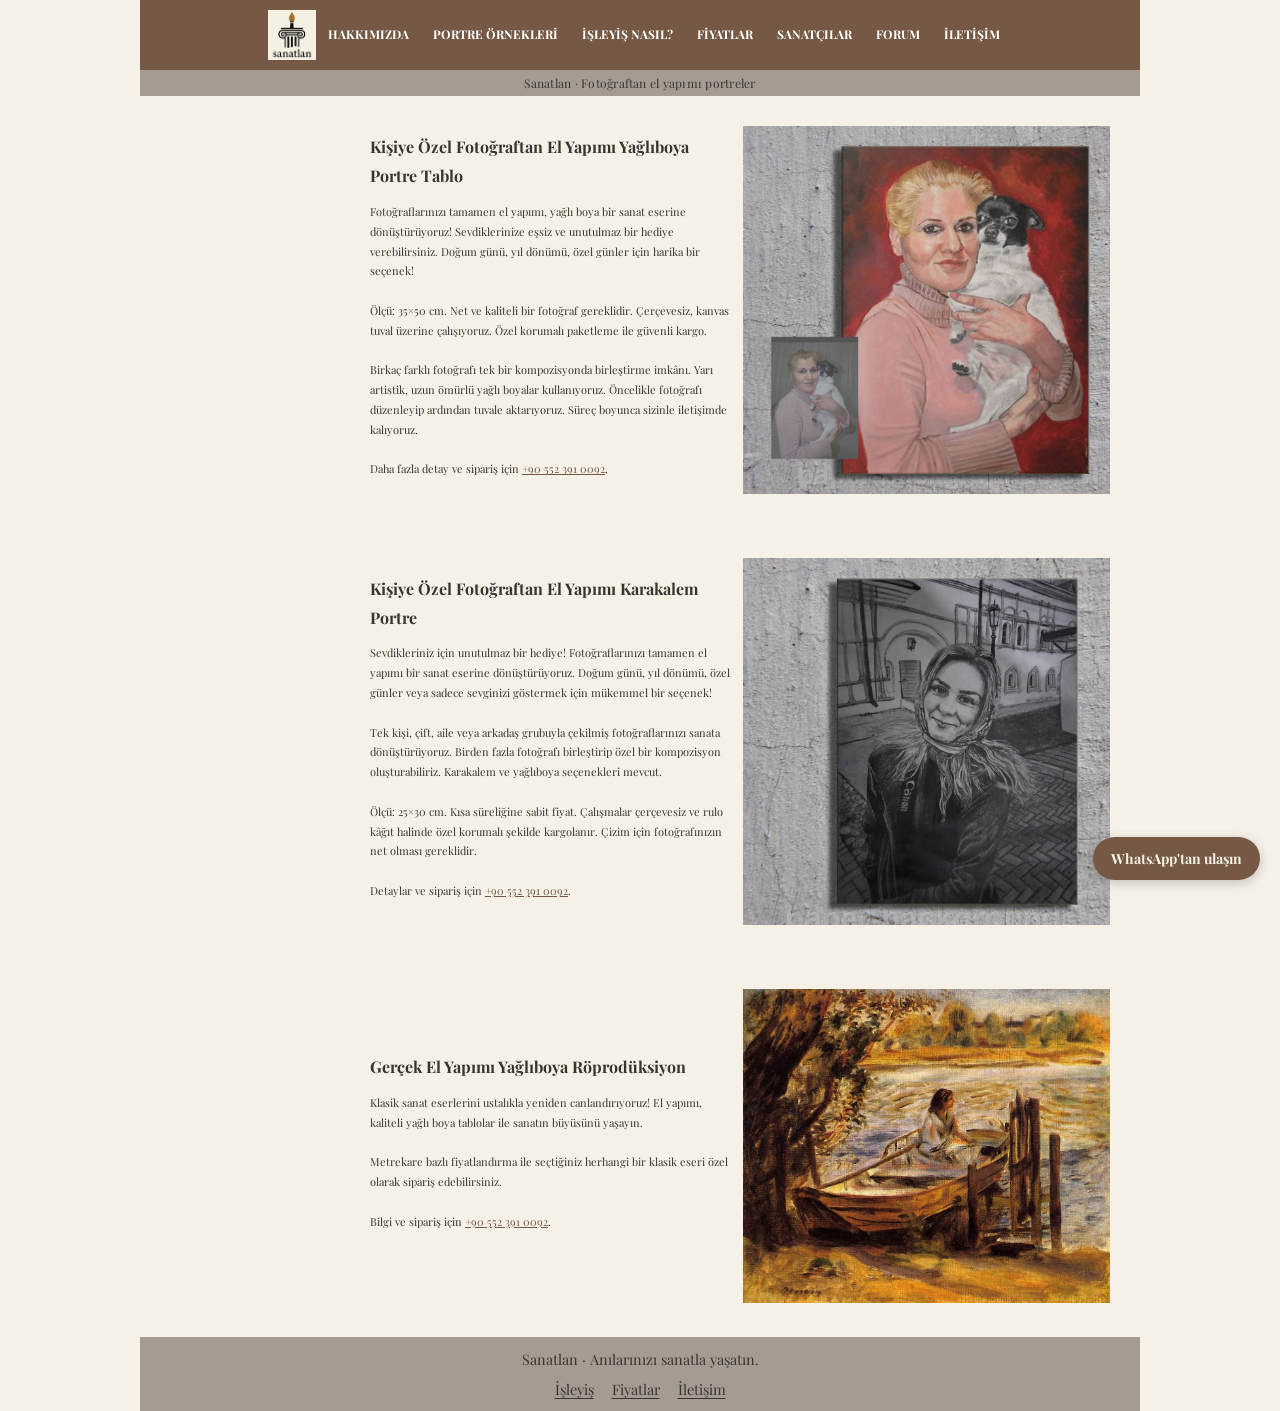
==== index.html @ df51b1d4 "Add files via upload" ====
<!DOCTYPE html>
<html lang="tr">
<head>
  <meta charset="UTF-8">
  <meta name="viewport" content="width=device-width, initial-scale=1.0">
  <title>Sanatlan</title>
  <link href="https://fonts.googleapis.com/css2?family=Playfair+Display:wght@400;700&display=swap" rel="stylesheet">
  <link rel="stylesheet" href="css/style.css">
</head>
<body>
  <div class="navbar">
    <a class="logo" href="index.html" aria-label="Sanatlan ana sayfa"><img src="img/logo.png" alt="Sanatlan"></a>
    <div class="nav-links">
      <a href="index.html">Hakkımızda</a><a href="galeri.html">Portre Örnekleri</a>
      <a href="isleyis.html">İşleyiş Nasıl?</a><a href="fiyatlar.html">Fiyatlar</a>
      <a href="magaza.html">Sanatçılar</a><a href="forum.html">Forum</a><a href="iletisim.html">İletişim</a>
    </div>
  </div>
  <div class="announcement-bar">Sanatlan · Fotoğraftan el yapımı portreler</div>

  <div class="container">
    <div class="text">
      <h3>Kişiye Özel Fotoğraftan El Yapımı Yağlıboya Portre Tablo</h3>
      <p>Fotoğraflarınızı tamamen el yapımı, yağlı boya bir sanat eserine dönüştürüyoruz! Sevdiklerinize eşsiz ve unutulmaz bir hediye verebilirsiniz. Doğum günü, yıl dönümü, özel günler için harika bir seçenek!<br><br>
      Ölçü: 35×50 cm. Net ve kaliteli bir fotoğraf gereklidir. Çerçevesiz, kanvas tuval üzerine çalışıyoruz. Özel korumalı paketleme ile güvenli kargo.<br><br>
      Birkaç farklı fotoğrafı tek bir kompozisyonda birleştirme imkânı. Yarı artistik, uzun ömürlü yağlı boyalar kullanıyoruz. Öncelikle fotoğrafı düzenleyip ardından tuvale aktarıyoruz. Süreç boyunca sizinle iletişimde kalıyoruz.<br><br>
      Daha fazla detay ve sipariş için <a href="tel:5523910092">+90 552 391 0092</a>.</p>
    </div>
    <div class="image"><img src="img/yagliboya/5y.jpg" alt="El yapımı yağlıboya portre"></div>
  </div>

  <div class="container">
    <div class="text">
      <h3>Kişiye Özel Fotoğraftan El Yapımı Karakalem Portre</h3>
      <p>Sevdikleriniz için unutulmaz bir hediye! Fotoğraflarınızı tamamen el yapımı bir sanat eserine dönüştürüyoruz. Doğum günü, yıl dönümü, özel günler veya sadece sevginizi göstermek için mükemmel bir seçenek!<br><br>
      Tek kişi, çift, aile veya arkadaş grubuyla çekilmiş fotoğraflarınızı sanata dönüştürüyoruz. Birden fazla fotoğrafı birleştirip özel bir kompozisyon oluşturabiliriz. Karakalem ve yağlıboya seçenekleri mevcut.<br><br>
      Ölçü: 25×30 cm. Kısa süreliğine sabit fiyat. Çalışmalar çerçevesiz ve rulo kâğıt halinde özel korumalı şekilde kargolanır. Çizim için fotoğrafınızın net olması gereklidir.<br><br>
      Detaylar ve sipariş için <a href="tel:5523910092">+90 552 391 0092</a>.</p>
    </div>
    <div class="image"><img src="img/karakalem/3k.jpg" alt="El yapımı karakalem portre"></div>
  </div>

  <div class="container">
    <div class="text">
      <h3>Gerçek El Yapımı Yağlıboya Röprodüksiyon</h3>
      <p>Klasik sanat eserlerini ustalıkla yeniden canlandırıyoruz! El yapımı, kaliteli yağlı boya tablolar ile sanatın büyüsünü yaşayın.<br><br>
      Metrekare bazlı fiyatlandırma ile seçtiğiniz herhangi bir klasik eseri özel olarak sipariş edebilirsiniz.<br><br>
      Bilgi ve sipariş için <a href="tel:5523910092">+90 552 391 0092</a>.</p>
    </div>
    <div class="image"><img src="img/magaza/2m.jpg" alt="Yağlıboya röprodüksiyon örneği"></div>
  </div>

  <footer class="site-footer"><p>Sanatlan · Anılarınızı sanatla yaşatın.</p><nav aria-label="Alt menü"><a href="isleyis.html">İşleyiş</a><a href="fiyatlar.html">Fiyatlar</a><a href="iletisim.html">İletişim</a></nav></footer>
  <a href="https://wa.me/905523910092" class="whatsapp-button" target="_blank" rel="noopener noreferrer">WhatsApp'tan ulaşın</a>
  <script src="js/script.js"></script>
</body>
</html>
---- css/style.css ----
:root {
  --bej: #f5f1e7;
  --siyah: #2a2a2a;
}

html, body {
  margin: 0;
  padding: 0;
  box-sizing: border-box;
}

body {
  margin: 0 auto;
  max-width: 1000px; /* Maksimum genişlik */
  font-family: 'Playfair Display', serif;
  background-color: #f5f1e7; /* Sitenin arka plan rengi */
  color: #333; /* Genel metin rengi */
}

/* ------Üst menü-------- */

.navbar {
  background-color: #7c5f2d;
  overflow: hidden;
  display: flex;
  justify-content: space-between; /* Logoyu sola, menüyü sağa iter */
  justify-content: center;
  align-items: center;
  padding: 10px 0;
}

.logo img {
  height: 50px; /* Logo boyutunu ayarla */
}

.navbar a {
  color: #fff;
  padding: 14px 20px;
  text-decoration: none;
  text-transform: uppercase;
  font-weight: bold;
  transition: background-color 0.3s;
}

.navbar a:hover {
  background-color: #D2B48C;
}

/* Responsive için */

@media (max-width: 768px) {


  body {
    padding-top: 60px; /* Filtrelerin yüksekliğine göre üst boşluk ekle */
}


  .navbar {
    flex-direction: column;
    position: fixed;
    left: 0; /* Sol tarafa yapıştır */
    top: 0;
    bottom: 0;
    height: 100vh;
    width: 80px;
    background-color: #333;
    z-index: 1000;
    overflow-y: auto;
    font-family: 'Roboto Condensed', sans-serif;
    background-color: rgba(0, 0, 0, 0.1); /* yarı şeffaf siyah */
  }

  .navbar a {
    display: block;
    color: #333;
    text-decoration: none;
    margin-bottom: auto;
    font-size: 10px;
    line-height: 20px;
    position: relative;
    text-align: center;
  }

  .navbar a:hover {
    background-color: #555;
  }

  @media (max-width: 768px) {
    .navbar .logo img {
      content: url('togo.png'); /* Mobil için farklı logo */
      height: 70px; /* Mobilde daha küçük logo boyutu */
      margin-bottom: 20px;
    }
  }

  .container {
    flex-direction: column; /* Yan yana olan öğeleri üst üste getir */
    gap: 10px; /* Öğeler arasındaki boşluğu azalt */
    display: block;
    padding: unset; /* Padding'i sıfırlar */
    margin: unset; /* Margin'i sıfırlar */
  }

  .container .text {
    padding-left: 70px; /* Sol boşluğu kaldır */
    font-size: 15px; /* Yazı boyutunu küçült */
  }

  .image {
    float: right; /* Resmi sağa yasla */
    margin-right: 0; /* Sağ kenar boşluğunu sıfırla */
    margin-left: 90px; /* Sol kenar boşluğunu artır */
    max-width: 100%; /* Resmin genişliğini sınırlı tut */
  }

  .image img {
    max-width: 90%; /* Mobilde resmin genişliğini küçült */
    height: auto; /* Oranını koru */
  }

  .text {
    padding-left: 200px; /* Sadece masaüstünde sol boşluk */
  }

  /* Galeri Container */
  .gallery {
    
    grid-template-columns: repeat(auto-fit, minmax(150px, 1fr)); /* Daha küçük sütunlar */
    row-gap: 100px; /* Satırlar arasındaki boşluğu artır */
    column-gap: 10px; /* Sütunlar arasındaki boşluğu artır */
    height: auto; /* Yüksekliği otomatik yap */
    margin-left: 99px;
    margin-top: 150px;
    
  }

  .item img {
    border-radius: 5px;
    width: 100%; /* Resmi kapsayıcıya sığdır */
    height: auto; /* Oranını koru */
  }

  .itemm h3 {
    display: none; /* Başlıkları gizle */

  }

  /* Filtreler */
  .filters {
    top: 0; /* Sabit konumdan çıkar */
    right: 0; /* Sağ tarafa yapıştır */
    padding-left: 200px; /* Sol boşluğu artır */
    position: sticky;   /* Sabit konumdan çıkar */
    /*margin-bottom: 20px; /* Alt boşluğu azalt */
    text-align: right; /* Filtreleri ortala */
    z-index: 1000; /* Üstte görünmesi için */
   
    
  
  }

  .filters button {
    padding: 1px 3px; /* Daha küçük butonlar */
    font-size: 0.5rem; /* Yazı boyutunu küçült */
    border: none;
    
  }

  /* Fiyatlar */
  .pricing-grid {
    grid-template-columns: 1fr; /* Tek sütun düzeni */
    gap: 15px; /* Kartlar arasındaki boşluğu artır */
    margin-left: 70px; /* Sol kenar boşluğunu artır */
    margin-right: 20px; /* Üstten boşluk */
  }

  .product-card {
    
    padding: 15px; /* Daha küçük iç boşluk */
    font-size: 0.6rem; /* Yazı boyutunu küçült */
  }

  .product-card h2 {
    font-size: 1.2rem; /* Başlık boyutunu küçült */
  }

  table {
    
    font-size: 0.6rem; /* Tablo yazı boyutunu küçült */
  }

  th, td {
    padding: 3px; /* Hücre iç boşluklarını küçült */
  }

  /* Akordeon Menü */
  .accordion {
    max-width: 100%; /* Akordeon genişliğini tam yap */
    margin-left: 70px;
    top: 0;
    flex: 2; /* Akordeon genişliği */
  }



  .accordion-container {
    display: flex;
    flex-direction: column; /* Yan yana yerleştir */
    gap: 20px; /* Akordeon ve içerik arasında boşluk */
}




  .accordion-header {
    padding: 10px; /* Daha küçük iç boşluk */
    font-size: 1rem; /* Yazı boyutunu küçült */
  }

  
  .accordion-content {
    
    flex-direction: column; /* Öğeleri alt alta yerleştir */
    padding: 10px; /* Daha küçük iç boşluk */
    font-size: 0.9rem; /* Yazı boyutunu küçült */
    background-color: #D2B48C; /* Tan rengi */
    color: #333; /* Yazı rengini koyu yap */
    margin-left: 70px;
  }


  #dynamicContent {
    max-width: 100%; /* İçerik genişliğini tam yap */
    margin-left: 70px;
}


  .accordion-item.active .accordion-content {
    display: block; /* Aktif olan içeriği göster */
}





  .accordion-subheader {
    padding: 8px; /* Daha küçük iç boşluk */
    font-size: 0.9rem; /* Yazı boyutunu küçült */
  }

  /* Slider */
  .manual-slider {
    flex-direction: column; /* Kartları dikey hizala */
    gap: 10px; /* Kartlar arasındaki boşluğu artır */
    overflow-x: hidden; /* Yatay kaydırmayı kaldır */
  }

  .card {
    width: 100%; /* Kartları tam genişlik yap */
    padding: 10px; /* Daha küçük iç boşluk */
    font-size: 0.9rem; /* Yazı boyutunu küçült */
  }

  .card img {
    height: 120px; /* Resim yüksekliğini küçült */
  }

  /* Content Alanları */
  .content {
    padding: 10px; /* Daha küçük iç boşluk */
    font-size: 0.9rem; /* Yazı boyutunu küçült */
  }
}

/* Responsive için */

/* -------------acordion menü------------  */

.accordion {
  max-width: 100px; /* Küçültmek için genişliği düşürebilirsin */
  
 
  
  
}

.accordion-item {
  border: 1px solid #ddd;
  margin-bottom: 10px;
  border-radius: 8px;
  overflow: hidden;
  transition: all 0.3s;
}

.accordion-header {
  background: #D2B48C; /* Tan rengi */
  padding: 15px;
  cursor: pointer;
  display: flex;
  justify-content: space-between;
  align-items: left;
  color: #333; /* Yazı rengini koyu yap */
}

.accordion-header h3 {
  margin: 0;
  color: #333;
}

.arrow {
  font-size: 8px;
  transition: transform 0.3s;
}

.accordion-content {
  max-height: 0; /* Başlangıçta görünmez */
  overflow: hidden;
  padding: 0 15px;
  background: #D2B48C; /* Tan rengi */
  transition: max-height 0.3s ease-out;
  color: #333; /* Yazı rengini koyu yap */
}

.accordion-item.active .accordion-content {
  max-height: 700px; /* İçerik yüksekliğine göre ayarlayın */
  overflow: auto; /* Dikey kaydırma */
}

.accordion-item.active .arrow {
  transform: rotate(90deg);
}

#dynamicContent {   /*akordeon ana başlık için----------/*/
  max-height: 500px; /* Maksimum yükseklik */
  overflow-y: auto; /* Dikey kaydırma */
  flex: 2; /* İçerik alanı genişliği */
  padding: 15px;
  background-color: #D2B48C; /* Tan rengi */
  border: 1px solid #A0522D; /* Daha koyu bir kenar rengi */
  border-radius: 5px;
  font-size: 1rem;
  color: #333; /* Yazı rengini koyu yap */
}

#dynamicContent {  /*akordeon alt başlık için-------------/*/
  max-height: 500px; /* Maksimum yükseklik */
  overflow-y: auto; /* Dikey kaydırma */
  flex: 2; /* İçerik alanı genişliği */
  padding: 15px;
  background-color: #D2B48C; /* Tan rengi */
  border: 1px solid #A0522D; /* Daha koyu bir kenar rengi */
  border-radius: 5px;
  font-size: 1rem;
  color: #333; /* Yazı rengini koyu yap */
}

/** Akordeon alt başlıkları için ayarlar */
.accordion-subheader {
    background-color: #7C5F2D; /* Alt menü için kahverengi */
    color: white; /* Yazı rengini beyaz yap */
    border: 1px solid #5A4520; /* Daha koyu bir kenar rengi */
    padding: 10px;
    cursor: pointer;
    margin: 5px 0;
    border-radius: 5px;
    transition: background-color 0.3s ease;
}

.accordion-subheader:hover {
    background-color: #5A4520; /* Hover durumunda daha koyu kahverengi */
    color: white; /* Yazı rengini beyaz yap */
}

/*akordeon alt başlıkları için ayarlar */

/* -------------accordeon container------------  */
.accordion-container {
  display: flex;
  gap: 20px; /* Akordeon ve içerik alanı arasındaki boşluk */
}

.accordion {
  flex: 1; /* Akordeon genişliği */
  max-width: 300px; /* Akordeon için maksimum genişlik */
}

/* -------------accordeon container------------  */

/* -------------accordeon------------  */
/* -------------accordeon ------------  */

/* -------------container zon------------  */

.container {
  display: flex;
  align-items: center; /* Dikeyde ortalar */
  gap: 5px;           /* Öğeler arasında boşluk */
  padding: 30px; /* Üstten boşluk */
}

.text {
  flex: 1;             /* Yazı alanı esneyerek yer kaplar */
  padding-left: 200px; /* Yazı içeriğini sağa kaydırır */
  margin-left: 0px; /* Kutunun tamamını sağa kaydırır */
  font-size: 11px; /* 16px varsayılan, bu daha küçük */
  line-height: 1.8;
}

.text h3 {
  font-size: 1rem;       /* ≈ 16px */
  font-weight: 700;      /* Daha zarif görünür */
  margin-top: 0;
  margin-bottom: 10px;
}

.image {
  flex: 1;             /* Resim alanı da eşit yer kaplar */
}

.image img {
  max-width: 100%;     /* Resmin container'ı aşmaması için */
  height: auto;
}

/* -------------container zone------------  */

.whatsapp-button {
  position: fixed;
  bottom: 20px;
  right: 20px;
  background-color: #25d366;
  color: white;
  border-radius: 50px;
  padding: 12px 16px;
  text-decoration: none;
  font-weight: bold;
  box-shadow: 0 2px 6px rgba(0,0,0,0.3);
  z-index: 1000;
}

/* -------------galeri filtresi-----------  */

.filters {
  margin-bottom: 660px;
  position: absolute;
  
}

.filters button {
  margin: 5px;
  padding: 10px 20px;
  border: none;
  background: #D2B48C;
  cursor: pointer;
  border-radius: 5px;
  transition: background 0.3s;
}

.filters button.active,
.filters button:hover {
  background: #7C5F2D;
  color: white;
}

.gallery {
  display: grid; /* Flexbox yerine grid kullan */
  margin-top: 20px; /* Üstten boşluk */
  padding: 0px; /* İçerik alanını sıfırla */
  height: 600px; /* Yükseklik ayarı */
  width: 100%; /* Genişlik ayarı */
  grid-auto-rows: 5px; /* Satır yüksekliği */
  column-gap: 12px; /* Sütunlar arasındaki boşluk */
  row-gap: 5px; /* Satırlar arasındaki boşluk */
  grid-template-columns: repeat(auto-fill, minmax(200px, 1fr)); /* Dinamik sütunlar */
}

.item {
  transition: transform 0.3s ease, opacity 0.3s ease;
  opacity: 1; /* Varsayılan görünürlük */
  transform: scale(1); /* Varsayılan boyut */
  grid-row-end: span 1; /* 2 satır kaplar */
}

.item.hide {   /* filtrelemede görünümü ayarlar */
  display: none;
  opacity: 0;
  transform: scale(0.8);
  pointer-events: none;
}

.item img {
  transform: scale(1); /* Varsayılan boyut */
  border-radius: 5px;
  width: 100%; /* Sabit genişlik */
  height: auto; /* Sabit yükseklik */
  object-fit: cover; /* Resmi kırpmadan alanı doldur */
  transition: transform 0.3s ease;  /* Geçiş animasyonu */
}

.item img:hover {
  transform: scale(1.1); /* Resmi mausu getirince %10 büyüt */
}

.item h3 {
  text-align: center; /* Ortalamayı korur */
  font-size: 1rem;
  font-weight: 700;
}

/* -------------galeri filtresi sonu-----------  */

/* -------------galeri modal açılır kapanır yapı-----------  */
/* -------------galeri modal açılır kapanır yapı-----------  */
.modal {
  display: none;
  position: fixed;
  z-index: 1000;
  left: 0;
  top: 0;
  width: 100%;
  height: 100%;
  overflow: auto;
  background-color: rgba(0, 0, 0, 0.8);
}

.modal-content {
  margin: auto;
  display: block;
  max-width: 90%;
  max-height: 90%;
  border-radius: 10px;
}

.close {
  position: absolute;
  top: 20px;
  right: 35px;
  color: white;
  font-size: 40px;
  font-weight: bold;
  cursor: pointer;
}

.close:hover,
.close:focus {
  color: #bbb;
  text-decoration: none;
  cursor: pointer;
}

/* -------------galeri modal açılır kapanır yapı-----------  */
/* -------------galeri modal açılır kapanır yapı-----------  */

document.addEventListener('DOMContentLoaded', function () {
    const accordionHeaders = document.querySelectorAll('.accordion-header');
    const accordionSubheaders = document.querySelectorAll('.accordion-subheader');
    const dynamicContent = document.getElementById('dynamicContent');

    // Her akordeon başlığı için içerikler
    const contents = {
        "Salvador Dali": "<h2>Salvador Dali</h2><p>Bu, Salvador Dali'nin eserleri hakkında detaylı içeriktir.</p>",
        "Leonardo Da Vinci": "<h2>Leonardo Da Vinci</h2><p>Bu, Leonardo Da Vinci'nin eserleri hakkında detaylı içeriktir.</p>",
        "Vincent Van Gogh": "<h2>Vincent Van Gogh</h2><p>Bu, Vincent Van Gogh'un eserleri hakkında detaylı içeriktir.</p>"
    };

    // Her alt başlık için içerikler
    const subContents = {
        "Eriyen Zaman": "<h3>Eriyen Zaman</h3><p>Bu, Salvador Dali'nin 'Eriyen Zaman' eseri hakkında detaylı içeriktir.</p>",
        "Büyük Mastürbatör": "<h3>Büyük Mastürbatör</h3><p>Bu, Salvador Dali'nin 'Büyük Mastürbatör' eseri hakkında detaylı içeriktir.</p>",
        "Fasülye": "<h3>Fasülye</h3><p>Bu, Salvador Dali'nin 'Fasülye' eseri hakkında detaylı içeriktir.</p>",
        "Mona Lisa": "<h3>Mona Lisa</h3><p>Bu, Leonardo Da Vinci'nin 'Mona Lisa' eseri hakkında detaylı içeriktir.</p>",
        "Son Akşam Yemeği": "<h3>Son Akşam Yemeği</h3><p>Bu, Leonardo Da Vinci'nin 'Son Akşam Yemeği' eseri hakkında detaylı içeriktir.</p>",
        "Vitrivius": "<h3>Vitrivius</h3><p>Bu, Leonardo Da Vinci'nin 'Vitrivius' eseri hakkında detaylı içeriktir.</p>",
        "Yıldızlı Gece": "<h3>Yıldızlı Gece</h3><p>Bu, Vincent Van Gogh'un 'Yıldızlı Gece' eseri hakkında detaylı içeriktir.</p>",
        "Ayçiçekleri": "<h3>Ayçiçekleri</h3><p>Bu, Vincent Van Gogh'un 'Ayçiçekleri' eseri hakkında detaylı içeriktir.</p>",
        "Sarı Tarla": "<h3>Sarı Tarla</h3><p>Bu, Vincent Van Gogh'un 'Sarı Tarla' eseri hakkında detaylı içeriktir.</p>"
    };

    // Akordeon başlıklarına tıklama
    accordionHeaders.forEach(header => {
        header.addEventListener('click', function () {
            const headerText = this.querySelector('h3').textContent.trim();
            dynamicContent.innerHTML = contents[headerText] || "<p>Varsayılan içerik.</p>";
        });
    });

    // Alt başlıklara tıklama
    accordionSubheaders.forEach(subheader => {
        subheader.addEventListener('click', function () {
            const subheaderText = this.textContent.trim();
            dynamicContent.innerHTML = subContents[subheaderText] || "<p>Varsayılan alt başlık içeriği.</p>";
        });
    });
});

/*--------fiyatlandırma--------*/
/*--------fiyatlandırma--------*/

body {
  font-family: Arial, sans-serif;
  background-color: #f5f1e7; /* Sitenin arka plan rengi */
  margin: 0;
  padding: 20px;
}

.pricing-section {
  max-width: 1200px;
  margin: 0 auto;
  text-align: center;
}

.pricing-section h1 {
  font-size: 2em;
  margin-bottom: 30px;
}

.pricing-grid {
  display: grid;
  grid-template-columns: repeat(auto-fit, minmax(280px, 1fr));
  gap: 20px;
}

.product-card {
  background-color: #D2B48C; /* Tan rengi */
  color: #333; /* Yazı rengini koyu yap */
  border: 1px solid #A0522D; /* Daha koyu bir kenar rengi */
  border-radius: 12px;
  padding: 20px;
  box-shadow: 0 5px 15px rgba(0,0,0,0.1);
}

.product-card h2 {
  font-size: 1.5em;
  margin-bottom: 15px;
  color: #333; /* Başlık rengini koyu yap */
}

table {
  width: 100%;
  border-collapse: collapse;
  font-size: 0.95em;
}

th {
  padding: 10px;
  border: 1px solid #ddd;
  background-color: #C19A6B; /* Daha koyu bir tan rengi */
  font-weight: bold;
  color: #333; /* Yazı rengini koyu yap */
}

td {
  padding: 10px;
  border: 1px solid #ddd;
  background-color: #D2B48C; /* Tan rengi */
  color: #333; /* Yazı rengini koyu yap */
}

@media (max-width: 600px) {
  .pricing-section h1 {
    font-size: 1.5em;
  }

  .product-card h2 {
    font-size: 1.2em;
  }
}
/*--------fiyatlandırma--------*/
/*--------fiyatlandırma--------*/

/*--------slider--------*/
/*--------slider--------*/

.manual-slider {
  display: flex;
  gap: 16px;
  overflow-x: auto;
  scroll-snap-type: x mandatory;
  -webkit-overflow-scrolling: touch;
  padding: 10px;
  scroll-padding: 10px;
}

.card {
  flex: 0 0 auto;
  width: 240px;
  background-color: #f5f1e7; /* Sitenin arka plan rengi */
  border-radius: 10px;
  padding: 16px;
  scroll-snap-align: start;
  box-shadow: 0 2px 8px rgba(0, 0, 0, 0.1);
  transition: transform 0.2s, background 0.3s;
  color: #333; /* Yazı rengini koyu yap */
}

.card {
    background: #D2B48C; /* Tan rengi */
    color: #333; /* Yazı rengini koyu yap */
}

/* Site-wide responsive layout */
*,
*::before,
*::after { box-sizing: border-box; }

html { scroll-behavior: smooth; }

body {
  width: 100%;
  max-width: none;
  min-height: 100vh;
  padding: 0;
  font-family: 'Roboto', Arial, sans-serif;
  color: #302a22;
  background: #f8f5ef;
  line-height: 1.6;
}

.site-header { background: #7c5f2d; }
.navbar {
  min-height: 76px;
  max-width: 1240px;
  margin: 0 auto;
  padding: 10px 28px;
  display: flex;
  justify-content: space-between;
  gap: 22px;
  overflow: visible;
  background: #7c5f2d;
}
.navbar .logo { display: flex; flex: 0 0 auto; align-items: center; padding: 0; }
.navbar .logo img { display: block; width: auto; height: 54px; object-fit: contain; content: normal; margin: 0; }
.nav-links { display: flex; flex-wrap: wrap; align-items: center; justify-content: flex-end; gap: 4px; }
.navbar .nav-links a {
  display: inline-flex;
  align-items: center;
  padding: 10px 12px;
  color: #fff;
  font-size: 12px;
  line-height: 1.3;
  text-align: center;
  text-decoration: none;
}
.navbar .nav-links a:hover,
.navbar .nav-links a:focus-visible { color: #fff; background: #62491f; border-radius: 4px; }
.announcement-bar {
  padding: 8px 16px;
  color: #fff;
  background: #5c4524;
  text-align: center;
  font-size: 13px;
  letter-spacing: .02em;
}

.page-main { width: min(1120px, calc(100% - 48px)); margin: 0 auto; padding: 42px 0 72px; }
.page-heading { max-width: 760px; margin: 0 auto 30px; text-align: center; }
.page-heading h1, .home-hero h1 { margin: 0 0 14px; font-family: 'Playfair Display', Georgia, serif; font-size: clamp(2rem, 5vw, 3.3rem); line-height: 1.15; }
.page-heading h2 { margin: 0 0 12px; font-family: 'Playfair Display', Georgia, serif; font-size: clamp(1.8rem, 4vw, 2.5rem); }
.page-heading p { color: #6d6458; }
.eyebrow { margin: 0 0 10px; color: #8b6731; font-size: .78rem; font-weight: 700; letter-spacing: .16em; text-transform: uppercase; }
.site-footer { padding: 24px; color: #f8f5ef; background: #302a22; text-align: center; font-size: .9rem; }
.button {
  display: inline-flex;
  justify-content: center;
  align-items: center;
  min-height: 46px;
  padding: 11px 20px;
  border: 1px solid #7c5f2d;
  border-radius: 5px;
  color: #fff;
  background: #7c5f2d;
  font: inherit;
  font-weight: 700;
  text-decoration: none;
  cursor: pointer;
  transition: background .2s, transform .2s;
}
.button:hover { background: #62491f; transform: translateY(-1px); }
.button-outline { color: #62491f; background: transparent; }
.button-outline:hover { color: #fff; }
.whatsapp-button { position: fixed; z-index: 900; right: 20px; bottom: 20px; padding: 12px 18px; border-radius: 30px; color: #fff; background: #168a50; font-size: 14px; box-shadow: 0 3px 12px #0003; }

.home-hero { display: grid; grid-template-columns: 1.1fr .9fr; gap: 50px; align-items: center; max-width: 1120px; margin: 0 auto; padding: 64px 40px; }
.hero-copy { max-width: 590px; }
.hero-copy > p:not(.eyebrow) { max-width: 520px; color: #6d6458; font-size: 1.08rem; }
.hero-actions { display: flex; flex-wrap: wrap; gap: 12px; margin-top: 26px; }
.hero-image { width: 100%; max-height: 520px; object-fit: cover; border-radius: 8px; box-shadow: 16px 16px 0 #e5d9c5; }
.intro-section { max-width: 1120px; margin: 0 auto; padding: 30px 40px 75px; text-align: center; }
.intro-section h2 { font-family: 'Playfair Display', Georgia, serif; font-size: clamp(1.8rem, 4vw, 2.5rem); }
.intro-section > p:not(.eyebrow) { max-width: 720px; margin: 0 auto; color: #6d6458; }
.feature-grid { display: grid; grid-template-columns: repeat(3, 1fr); gap: 18px; margin-top: 34px; text-align: left; }
.feature-card, .product-card, .artist-card, .community-card, .contact-card { border: 1px solid #e5dccd; border-radius: 8px; background: #fffdf9; box-shadow: 0 8px 28px #302a220d; }
.feature-card { padding: 24px; }
.feature-card > span, .process-step > div > span { color: #9a783f; font-weight: 700; letter-spacing: .12em; }
.feature-card h3 { margin: 8px 0; }
.feature-card p { margin-bottom: 0; color: #6d6458; }

.filters { position: static; display: flex; flex-wrap: wrap; justify-content: center; gap: 8px; margin: 24px auto; }
.filters button {
  margin: 0;
  padding: 9px 16px;
  border: 1px solid #d5c8b2;
  border-radius: 30px;
  color: #62491f;
  background: transparent;
  font: inherit;
  cursor: pointer;
}
.filters button.active, .filters button:hover { color: #fff; background: #7c5f2d; }
.gallery {
  display: grid;
  grid-template-columns: repeat(4, minmax(0, 1fr));
  grid-auto-rows: auto;
  gap: 0;
  width: 100%;
  height: auto;
  margin: 0;
  padding: 0;
}
.gallery .item {
  display: block;
  position: relative;
  overflow: hidden;
  aspect-ratio: 1;
  padding: 0;
  border: 0;
  border-radius: 0;
  background: #e9e0d2;
  cursor: zoom-in;
  transition: transform .25s ease, opacity .25s ease;
}
.gallery .item.hide { display: none; }
.gallery .item img { display: block; width: 100%; height: 100%; object-fit: cover; border-radius: 0; transition: transform .35s ease; }
.gallery .item:hover { z-index: 1; }
.gallery .item:hover img { transform: scale(1.1); }
.modal {
  display: none;
  position: fixed;
  z-index: 1200;
  inset: 0;
  align-items: center;
  justify-content: center;
  gap: 20px;
  padding: 60px 24px 44px;
  background: #14120feF;
  touch-action: pan-y;
}
.modal.is-open { display: flex; }
.modal-content { display: block; width: auto; max-width: min(78vw, 1000px); max-height: 82vh; margin: auto; object-fit: contain; border-radius: 4px; }
.modal .close, .modal-prev, .modal-next { position: absolute; border: 0; color: #fff; background: transparent; cursor: pointer; }
.modal .close { top: 12px; right: 28px; font-size: 42px; }
.modal-prev, .modal-next { top: 50%; font-size: 52px; transform: translateY(-50%); }
.modal-prev { left: 22px; }.modal-next { right: 22px; }
.modal-counter { position: absolute; bottom: 8px; color: #fff; }

.pricing-grid { display: grid; grid-template-columns: repeat(2, minmax(0, 1fr)); gap: 18px; margin: 28px 0 64px; }
.product-card { min-width: 0; padding: 20px; }
.product-card h2 { margin: 0 0 16px; font-family: 'Playfair Display', Georgia, serif; font-size: 1.35rem; }
.table-wrap { overflow-x: auto; }
.product-card table { width: 100%; min-width: 430px; border-collapse: collapse; font-size: .87rem; }
.product-card th, .product-card td { padding: 9px 8px; border: 1px solid #e5dccd; color: #302a22; text-align: center; white-space: nowrap; }
.product-card th { background: #efe6d8; }
.product-card td { background: #fffdf9; }
.compact-prices { min-height: 160px; }
.compact-prices p { color: #6d6458; }
.compact-prices strong { color: #7c5f2d; font-size: 1.4rem; }
.calculator-section { max-width: 850px; margin: 0 auto; padding: 38px; border: 1px solid #e5dccd; border-radius: 10px; background: #fffdf9; }
.calculator-section .page-heading { margin-bottom: 26px; }
.choice-group { margin: 0 0 26px; padding: 0; border: 0; }
.choice-group legend { margin-bottom: 12px; font-weight: 700; }
.choice-grid { display: grid; grid-template-columns: repeat(2, minmax(0, 1fr)); gap: 12px; }
.choice-grid-small { grid-template-columns: repeat(4, minmax(0, 1fr)); }
.choice-card { position: relative; display: flex; flex-direction: column; overflow: hidden; border: 2px solid #e5dccd; border-radius: 6px; background: #fff; cursor: pointer; transition: border-color .2s, transform .2s; }
.choice-card:has(input:checked) { border-color: #7c5f2d; box-shadow: 0 0 0 2px #7c5f2d22; }
.choice-card:hover { transform: translateY(-2px); }
.choice-card input { position: absolute; top: 10px; left: 10px; z-index: 1; width: 18px; height: 18px; accent-color: #7c5f2d; }
.choice-card img { display: block; width: 100%; aspect-ratio: 1; object-fit: cover; }
.choice-card span { padding: 9px 6px; text-align: center; font-size: .92rem; font-weight: 700; }
.count-fields { display: grid; grid-template-columns: 1fr 1fr; gap: 10px 14px; align-items: center; margin: 20px 0; }
.count-fields label { font-weight: 500; }
.count-fields select, #orderPhoto { width: 100%; min-height: 44px; padding: 8px 10px; border: 1px solid #d5c8b2; border-radius: 5px; background: #fff; color: #302a22; font: inherit; }
.upload-label { display: block; margin: 18px 0 8px; font-weight: 700; }
.upload-label span { color: #776f64; font-size: .85rem; font-weight: 400; }
.estimate-box { margin: 22px 0; padding: 18px; border-radius: 6px; background: #f2ebdf; text-align: center; }
.estimate-box p { margin: 0; color: #6d6458; }
.estimate-box output { display: block; margin: 4px 0; color: #654a20; font-family: 'Playfair Display', Georgia, serif; font-size: 2rem; font-weight: 700; }
.estimate-note, .order-status { font-size: .88rem; }
.order-button { width: 100%; }
.order-status { min-height: 1.4em; color: #62491f; }

.process-list { display: grid; gap: 22px; max-width: 920px; margin: 0 auto; }
.process-step { display: grid; grid-template-columns: minmax(180px, .75fr) 1.25fr; gap: 28px; align-items: center; padding: 18px; border: 1px solid #e5dccd; border-radius: 8px; background: #fffdf9; }
.process-step:nth-child(even) img { order: 2; }
.process-step img { width: 100%; aspect-ratio: 4 / 3; object-fit: cover; border-radius: 5px; }
.process-step h2 { margin: 4px 0 8px; font-family: 'Playfair Display', Georgia, serif; }
.process-step p { margin: 0; color: #6d6458; }
.center-action { margin-top: 28px; text-align: center; }

.artist-grid { display: grid; grid-template-columns: repeat(2, minmax(0, 1fr)); gap: 16px; }
.artist-card { padding: 20px; }
.artist-card h2 { margin: 0 0 10px; font-family: 'Playfair Display', Georgia, serif; font-size: 1.35rem; }
.artist-card h2 small { display: block; margin-top: 3px; color: #8b6731; font: 500 .78rem 'Roboto', Arial, sans-serif; }
.artist-card > p { color: #6d6458; }
.source-link, .community-card a { color: #755622; font-weight: 700; }
.artist-card details { margin-top: 16px; border-top: 1px solid #e5dccd; }
.artist-card summary { padding: 12px 0; color: #62491f; font-weight: 700; cursor: pointer; }
.artist-card ol { padding-left: 22px; }
.artist-card li { padding: 4px 0; color: #51483c; }
.source-note { margin: 24px auto 0; color: #736b61; font-size: .9rem; }
.community-grid { display: grid; grid-template-columns: repeat(2, minmax(0, 1fr)); gap: 18px; }
.community-card { padding: 24px; }
.community-card > span { color: #8b6731; font-size: .78rem; font-weight: 700; letter-spacing: .1em; text-transform: uppercase; }
.community-card h2 { margin: 7px 0; font-family: 'Playfair Display', Georgia, serif; }
.community-card p { min-height: 3.2em; color: #6d6458; }
.contact-card { max-width: 620px; margin: 0 auto; padding: 32px; text-align: center; }
.contact-card h2 { font-family: 'Playfair Display', Georgia, serif; }

@media (max-width: 850px) {
  .navbar { flex-direction: column; justify-content: center; gap: 6px; padding: 8px 12px; }
  .navbar .logo img { height: 42px; }
  .nav-links { justify-content: center; gap: 0; }
  .navbar .nav-links a { padding: 8px 9px; font-size: 11px; }
  .home-hero { gap: 28px; padding: 48px 24px; }
  .gallery { grid-template-columns: repeat(3, minmax(0, 1fr)); }
}
@media (max-width: 600px) {
  body { padding-top: 0; }
  .site-header { position: relative; }
  .navbar { position: static; width: 100%; height: auto; min-height: 0; flex-direction: column; align-items: center; overflow: visible; background: #7c5f2d; }
  .navbar .logo img { content: normal; height: 42px; margin: 0; }
  .nav-links { display: grid; width: 100%; grid-template-columns: repeat(4, minmax(0, 1fr)); gap: 2px; }
  .navbar .nav-links a { min-height: 38px; padding: 5px 2px; color: #fff; font-size: 10px; line-height: 1.2; }
  .navbar .nav-links a:hover, .navbar .nav-links a:focus-visible { background: #44351f; }
  .announcement-bar { background: #3d3932; font-size: 12px; }
  .page-main { width: calc(100% - 28px); padding: 30px 0 52px; }
  .home-hero { grid-template-columns: 1fr; padding: 34px 20px; }
  .hero-image { max-height: 380px; box-shadow: 8px 8px 0 #e5d9c5; }
  .intro-section { padding: 22px 18px 50px; }
  .feature-grid, .pricing-grid, .artist-grid, .community-grid { grid-template-columns: 1fr; }
  .gallery { grid-template-columns: repeat(2, minmax(0, 1fr)); }
  .calculator-section { padding: 22px 16px; }
  .choice-grid-small { grid-template-columns: repeat(2, minmax(0, 1fr)); }
  .count-fields { grid-template-columns: 1fr; gap: 5px; }
  .count-fields select { margin-bottom: 9px; }
  .process-step { grid-template-columns: 1fr; gap: 14px; }
  .process-step:nth-child(even) img { order: 0; }
  .modal { gap: 6px; padding: 56px 10px 42px; }
  .modal-content { max-width: 90vw; max-height: 78vh; }
  .modal-prev { left: 4px; }.modal-next { right: 4px; }
  .modal-prev, .modal-next { z-index: 1; padding: 8px; font-size: 42px; }
  .whatsapp-button { right: 12px; bottom: 12px; padding: 10px 14px; font-size: 12px; }
}
@media (prefers-reduced-motion: reduce) {
  *, *::before, *::after { scroll-behavior: auto !important; transition-duration: .01ms !important; }
}

.card:hover {
    background: #C19A6B; /* Daha koyu bir tan rengi */
}

.card a {
    color: #333; /* Bağlantı rengini koyu yap */
}

.card h3 {
    color: #333; /* Başlık rengini koyu yap */
}

.card:hover {
  background-color: #eae0d5; /* Daha koyu bir ton */
  transform: scale(1.02);
}

.card a {
  text-decoration: none;
  color: #333;
  display: block;
}

.card img {
  width: 100%;
  height: 160px;
  object-fit: cover;
  border-radius: 8px;
  margin-bottom: 12px;
}

.card h3 {
  font-size: 1rem;
  font-weight: bold;
  text-align: center;
}

/*--------end slider--------*/
/*--------slider--------*/

.content {
  display: none; /* Varsayılan olarak tüm içerikleri gizle */
  margin-top: 20px;
  padding: 15px;
  background-color: #D2B48C; /* Tan rengi */
  color: #333; /* Yazı rengini koyu yap */
  border: 1px solid #A0522D; /* Daha koyu bir kenar rengi */
  border-radius: 5px;
  font-size: 1rem;
}

:target {
  display: block; /* Hedeflenen içeriği göster */
}

.accordion-header:hover,
.accordion-subheader:hover,
.card:hover {
    background-color: #C19A6B; /* Daha koyu bir tan rengi */
}

/* Keep the original site's layout and colors while styling the added controls. */
body {
  width: auto;
  max-width: 1000px;
  min-height: 0;
  margin: 0 auto;
  padding: 0;
  font-family: 'Playfair Display', serif;
  color: #333;
  background: #f5f1e7;
  line-height: normal;
}

.navbar {
  min-height: 0;
  max-width: none;
  margin: 0;
  padding: 10px 0;
  justify-content: center;
  gap: 0;
  overflow: hidden;
  background: #7c5f2d;
}
.navbar .logo { display: block; }
.navbar .logo img { width: auto; height: 50px; content: normal; margin: 0; }
.nav-links { display: contents; }
.navbar .nav-links a { display: inline-block; padding: 14px 12px; font-size: 12px; }
.navbar .nav-links a:hover,
.navbar .nav-links a:focus-visible { background: #D2B48C; border-radius: 0; }
.announcement-bar {
  padding: 5px 10px;
  color: #333;
  background: #D2B48C;
  text-align: center;
  font-size: 12px;
}

.page-main { width: auto; margin: 0; padding: 20px 12px; }
.page-heading { margin: 20px 0; text-align: center; }
.page-heading h1, .page-heading h2 { font-family: 'Playfair Display', serif; }
.page-heading h1 { font-size: 2em; }
.page-heading h2 { font-size: 1.5em; }
.page-heading p, .hero-copy > p:not(.eyebrow), .intro-section > p:not(.eyebrow) { color: #333; }
.site-footer { padding: 12px; color: #333; background: #D2B48C; }
.site-header { background: transparent; }

.gallery { grid-template-columns: repeat(4, minmax(0, 1fr)); gap: 0; width: auto; height: auto; margin: 20px 0; }
.gallery .item { display: block; aspect-ratio: 1; border: 0; border-radius: 0; }
.gallery .item.hide { display: none; }
.gallery .item img { width: 100%; height: 100%; border-radius: 0; object-fit: cover; }
.filters { position: static; display: flex; flex-wrap: wrap; justify-content: center; gap: 4px; margin: 16px 0; }
.filters button { margin: 3px; padding: 8px 12px; border: 0; border-radius: 5px; color: #333; background: #D2B48C; font: inherit; }
.filters button.active, .filters button:hover { color: #fff; background: #7C5F2D; }
.modal { background: rgba(0, 0, 0, .85); }
.modal.is-open { display: flex; }
.modal-content { max-width: 90%; max-height: 90%; border-radius: 0; }

.pricing-grid { grid-template-columns: 1fr; gap: 15px; margin: 20px 0; }
.product-card { padding: 15px; border: 1px solid #A0522D; border-radius: 8px; background: #D2B48C; box-shadow: none; }
.product-card h2 { font-family: 'Playfair Display', serif; }
.product-card th, .product-card td { border-color: #ddd; color: #333; }
.product-card th { background: #C19A6B; }
.product-card td { background: #D2B48C; }
.calculator-section { margin: 24px auto; padding: 20px; border: 1px solid #A0522D; border-radius: 8px; background: #D2B48C; }
.calculator-section .page-heading { margin: 0 0 20px; }
.choice-card { border-color: #A0522D; border-radius: 5px; background: #f5f1e7; }
.choice-card:has(input:checked) { border-color: #7c5f2d; box-shadow: 0 0 0 2px #7c5f2d33; }
.estimate-box { background: #f5f1e7; }
.estimate-box output, .compact-prices strong { color: #654a20; }
.button { border-color: #7c5f2d; border-radius: 5px; background: #7c5f2d; }
.button:hover { background: #5A4520; }

.process-list { display: block; max-width: none; }
.process-step { grid-template-columns: minmax(180px, 1fr) 1.4fr; gap: 20px; margin: 20px 0; padding: 20px; border: 0; border-radius: 0; background: #D2B48C; }
.process-step:nth-child(even) img { order: initial; }
.process-step h2 { font-family: 'Playfair Display', serif; }
.process-step p { color: #333; }

.artist-grid { display: block; }
.artist-accordion { margin: 10px 0; border: 1px solid #A0522D; border-radius: 6px; background: #D2B48C; }
.artist-accordion > .accordion-header { margin: 0; padding: 14px 16px; color: #333; background: #D2B48C; font-size: 1rem; font-weight: 700; }
.artist-accordion > .accordion-header:hover { background: #C19A6B; }
.artist-accordion[open] > .accordion-header { border-bottom: 1px solid #A0522D; }
.artist-accordion-content { padding: 14px 18px; color: #333; }
.artist-accordion-content > p { margin: 0 0 12px; }
.artist-accordion-content .source-link { color: #5A4520; }
.artist-accordion-content details { margin-top: 12px; }
.artist-accordion-content details summary { padding: 9px; color: #333; background: #C19A6B; cursor: pointer; }
.artist-accordion-content ol { padding-left: 28px; }
.artist-accordion-content li { padding: 4px 0; color: #333; }

.manual-slider { padding: 10px; }
.forum-title, .forum-intro, .forum-note { margin: 16px; text-align: center; }
.forum-title { font-family: 'Playfair Display', serif; }
.forum-topics { padding: 0 16px; }
.forum-topics .content { margin: 10px 0; background: #D2B48C; }
.forum-topics .content:target { display: block; }
.forum-topics .content a { color: #5A4520; font-weight: 700; }
.community-card { border-color: #A0522D; border-radius: 5px; background: #D2B48C; box-shadow: none; }

@media (max-width: 768px) {
  body {
    width: calc(100% - 80px);
    max-width: none;
    margin: 0 0 0 80px;
    padding: 0;
    overflow-x: hidden;
  }
  .navbar {
    position: fixed;
    z-index: 1000;
    top: 0;
    bottom: auto;
    left: 0;
    width: 80px;
    height: 100vh;
    height: 100dvh;
    flex-direction: column;
    justify-content: flex-start;
    align-items: center;
    overflow-y: auto;
    padding: 10px 4px;
    background: #403126;
  }
  .navbar .logo img { content: url('togo.png'); height: 58px; margin-bottom: 12px; }
  .navbar .nav-links {
    display: flex;
    flex-direction: column;
    align-items: stretch;
    width: 100%;
    gap: 3px;
  }
  .navbar .nav-links a {
    display: block;
    margin: 0;
    padding: 9px 2px;
    border-radius: 4px;
    color: #fffaf0;
    font-size: 10px;
    line-height: 1.35;
    text-align: center;
    overflow-wrap: anywhere;
  }
  .navbar .nav-links a:hover,
  .navbar .nav-links a:focus-visible { color: #fff; background: #7c5f2d; }
  .navbar .logo { max-width: 100%; }
  .announcement-bar { margin-left: 0; color: #302a22; background: #c19a6b; }
  .page-main { padding: 20px 8px; }
  .container { display: flex; flex-direction: column; gap: 10px; margin: 0; padding: 14px 10px; }
  .container .text, .text { padding-left: 0; margin: 0; font-size: 15px; }
  .image { float: none; max-width: 100%; margin: 0; }
  .image img { max-width: 100%; }
  .gallery { grid-template-columns: repeat(2, minmax(0, 1fr)); margin: 20px 0; }
  .filters { margin: 16px 0; }
  .pricing-grid, .calculator-section { margin: 20px 0; }
  .process-step { grid-template-columns: 1fr; }
  .artist-grid { margin: 0; }
  .forum-main { width: 100%; }
  .forum-title, .forum-intro, .forum-note { margin: 14px 8px; }
  .forum-topics { padding: 0 8px; }
}

.artist-accordion > .accordion-header { list-style: none; }
.artist-accordion > .accordion-header::-webkit-details-marker { display: none; }
.artist-accordion > .accordion-header > span:first-child { font-size: 1.08rem; }
.artist-accordion > .accordion-header > small { margin-left: auto; margin-right: 14px; color: #62491f; font-size: .78rem; font-weight: 400; }
.artist-accordion > .accordion-header > span:last-child { font-size: 1.25rem; }
.artist-accordion[open] > .accordion-header > span:last-child { transform: rotate(45deg); }
.artist-media { display: grid; grid-template-columns: minmax(130px, .7fr) minmax(220px, 1.3fr); gap: 16px; align-items: start; margin-bottom: 18px; }
.artist-media figure { min-width: 0; margin: 0; }
.artist-media img { display: block; width: 100%; height: 260px; object-fit: contain; background: #f5f1e7; }
.artist-media figcaption { padding-top: 5px; color: #5f5547; font-size: .78rem; }
.artist-media figcaption a { color: inherit; }
.artist-expanded-bio { max-width: 900px; line-height: 1.7 !important; }
.artist-period-heading { margin: 12px 0 5px; padding: 5px 9px; color: #fffaf0; background: #7c5f2d; font-family: 'Playfair Display', serif; font-size: .95rem; }
.artist-portrait-wrap { min-width: 0; }
.artist-portrait-status { margin: 4px 0 0; color: #695a44; font-size: .68rem; line-height: 1.3; }
.process-step img { display: block; min-height: 180px; object-fit: cover; background: #f5f1e7; }
.process-step p { line-height: 1.75; }
.process-step p + p { margin-top: 10px; }
.forum-main { width: 100%; }
.forum-topic-menu { display: grid; grid-template-columns: repeat(3, minmax(0, 1fr)); gap: 10px; margin: 18px 16px; }
.forum-topic-card { overflow: hidden; padding: 0; border: 1px solid #a9824d; border-radius: 6px; color: #302a22; background: #D2B48C; font: inherit; text-align: left; cursor: pointer; transition: transform .2s, box-shadow .2s; }
.forum-topic-card:hover, .forum-topic-card.active { transform: translateY(-2px); box-shadow: 0 5px 14px #302a2233; }
.forum-topic-card.active { outline: 2px solid #7c5f2d; }
.forum-topic-card img { display: block; width: 100%; height: 145px; object-fit: cover; }
.forum-topic-card span { display: block; padding: 9px 12px; font-weight: 700; }
.forum-topics { display: grid; gap: 16px; padding: 0 16px; }
.forum-topic[hidden] { display: none !important; }
.forum-topic {
  display: grid;
  grid-template-columns: minmax(180px, .75fr) 1.25fr;
  gap: 20px;
  align-items: center;
  margin: 0;
  padding: 18px;
  border: 1px solid #A0522D;
  border-radius: 7px;
  background: #D2B48C;
  scroll-margin-top: 12px;
}
.forum-topic:target { outline: 3px solid #7c5f2d; }
.forum-topic > img { display: block; width: 100%; aspect-ratio: 4 / 3; border-radius: 4px; background: #f5f1e7; object-fit: cover; }
.forum-topic h2 { margin: 0 0 8px; font-size: 1.35rem; }
.forum-topic p { line-height: 1.7; }
.forum-topic a { color: #5A4520; font-weight: 700; }
.forum-topic .eyebrow { margin-bottom: 5px; }
.forum-back { grid-column: 1 / -1; justify-self: start; padding: 7px 10px; border: 1px solid #7c5f2d; border-radius: 4px; color: #5A4520; background: #f5f1e7; font: inherit; cursor: pointer; }
.forum-back:hover { color: #fffaf0; background: #7c5f2d; }
.forum-note { padding-bottom: 10px; }
.technique-grid { grid-template-columns: repeat(3, minmax(0, 1fr)); }
.style-group[hidden], .size-group[hidden] { display: none !important; }
.style-group .choice-grid-small { grid-template-columns: repeat(3, minmax(0, 1fr)); }
.style-group .choice-card img { aspect-ratio: 4 / 3; }

@media (max-width: 600px) {
  .navbar { width: 80px; }
  .navbar .nav-links a { padding: 8px 1px; font-size: 9px; }
  .page-heading { margin: 16px 0; }
  .page-heading h1 { font-size: 1.8rem; }
  .page-heading h2 { font-size: 1.35rem; }
  .technique-grid { grid-template-columns: repeat(2, minmax(0, 1fr)); }
  .style-group .choice-grid-small { grid-template-columns: repeat(2, minmax(0, 1fr)); }
  .artist-media { grid-template-columns: 1fr 1.2fr; gap: 8px; }
  .artist-media img { height: 180px; }
  .artist-accordion > .accordion-header { flex-wrap: wrap; }
  .artist-accordion > .accordion-header > small { margin-left: 0; margin-right: auto; }
  .forum-topic { grid-template-columns: 1fr; gap: 12px; padding: 13px; }
  .forum-topic > img { max-height: 220px; object-fit: contain; }
  .forum-main .manual-slider { flex-direction: row; overflow-x: auto; overflow-y: hidden; margin: 16px 0; }
  .forum-main .manual-slider .card { width: 210px; }
}

/* Compact price choices and a side-by-side artist/work browser. */
.calculator-section { padding: 18px; }
.calculator-section .page-heading { margin-bottom: 16px; }
.choice-group { margin-bottom: 16px; }
.choice-group legend { margin-bottom: 7px; }
.technique-grid { grid-template-columns: repeat(5, minmax(0, 1fr)); gap: 8px; }
.choice-grid-small { grid-template-columns: repeat(4, minmax(0, 1fr)); gap: 8px; }
.choice-card { border-width: 1px; border-radius: 4px; }
.choice-card img { height: 68px; aspect-ratio: auto; object-fit: cover; }
.choice-card span { padding: 5px 3px; font-size: .78rem; }
.choice-card input { top: 5px; left: 5px; width: 15px; height: 15px; }
.style-group .choice-grid-small { grid-template-columns: repeat(3, minmax(0, 1fr)); }
.style-group .choice-card img { height: 72px; aspect-ratio: auto; }
.count-fields { grid-template-columns: repeat(2, minmax(0, 1fr)); gap: 12px; margin: 12px 0; }
.count-choice-group { min-width: 0; margin: 0; padding: 0; border: 0; }
.count-choice-group legend { margin-bottom: 6px; font-weight: 700; }
.count-choice-grid { display: grid; grid-template-columns: repeat(4, minmax(0, 1fr)); gap: 5px; }
.count-choice {
  display: flex;
  min-width: 0;
  aspect-ratio: 1;
  flex-direction: column;
  justify-content: center;
  align-items: center;
  gap: 1px;
  padding: 3px;
  border: 1px solid #a9824d;
  border-radius: 4px;
  color: #403126;
  background: #f5f1e7;
  font: inherit;
  cursor: pointer;
}
.count-choice strong { font-size: 1.05rem; line-height: 1.1; }
.count-choice span { font-size: .64rem; }
.count-choice.active { color: #fffaf0; background: #7c5f2d; box-shadow: inset 0 0 0 1px #5a4520; }

.artist-browser { display: grid; grid-template-columns: minmax(190px, 235px) minmax(0, 1fr); gap: 18px; align-items: start; }
.artist-sidebar { position: sticky; top: 14px; max-height: calc(100vh - 30px); overflow-y: auto; }
.artist-list { display: grid; gap: 5px; }
.artist-select {
  display: flex;
  flex-direction: column;
  align-items: flex-start;
  width: 100%;
  padding: 9px 11px;
  border: 1px solid #b79a71;
  border-radius: 4px;
  color: #3b3023;
  background: #e7d5b9;
  text-align: left;
  font: inherit;
  cursor: pointer;
}
.artist-select span { font-weight: 700; }
.artist-select small { margin-top: 2px; color: #67543c; font-size: .72rem; }
.artist-select:hover, .artist-select.active { color: #fffaf0; background: #7c5f2d; }
.artist-select:hover small, .artist-select.active small { color: #f3e5cf; }
.artist-detail { min-width: 0; padding: 16px; border: 1px solid #b79a71; border-radius: 6px; background: #fffaf0; }
.artist-detail-intro { display: grid; grid-template-columns: 110px minmax(0, 1fr); gap: 15px; align-items: start; }
.artist-detail-portrait { width: 110px; height: 145px; object-fit: contain; background: #f5f1e7; }
.artist-detail h2 { margin: 0; font-family: 'Playfair Display', serif; font-size: 1.55rem; }
.artist-dates { margin: 2px 0 8px; color: #6e5736; font-size: .82rem; }
.artist-bio { margin: 0 0 8px; line-height: 1.65; }
.artist-detail-intro a, .artist-work-source a { color: #654a20; }
.artist-works-title { margin: 16px 0 7px; font-family: 'Playfair Display', serif; }
.artist-works { display: flex; flex-wrap: wrap; gap: 6px; }
.artist-work-option { padding: 6px 9px; border: 1px solid #b79a71; border-radius: 4px; color: #403126; background: #f5f1e7; text-align: left; font: inherit; font-size: .82rem; cursor: pointer; }
.artist-work-option:hover, .artist-work-option.active { color: #fffaf0; background: #7c5f2d; }
.artist-work-showcase { display: grid; grid-template-columns: minmax(0, 1.25fr) minmax(180px, .75fr); gap: 5px 16px; align-items: start; margin-top: 16px; padding-top: 14px; border-top: 1px solid #d5c3a8; }
.artist-work-image { grid-row: span 4; display: block; width: 100%; height: min(55vh, 460px); object-fit: contain; background: #eee7dc; }
.artist-work-title { margin: 0; font-family: 'Playfair Display', serif; font-size: 1.15rem; }
.artist-work-description { margin: 0; line-height: 1.6; }
.artist-work-source { font-size: .78rem; }
.artist-image-status { margin: 4px 0 0; color: #695a44; font-size: .75rem; }

.forum-main .forum-topics { display: grid; gap: 12px; }
.forum-topic { background: #e4d0b1; }
.forum-topic > img { aspect-ratio: 4 / 3; object-fit: cover; }

@media (max-width: 768px) {
  .artist-browser { grid-template-columns: 1fr; gap: 10px; }
  .artist-sidebar { position: static; max-height: none; overflow-x: auto; overflow-y: hidden; }
  .artist-list { display: flex; width: max-content; gap: 5px; }
  .artist-select { width: 145px; min-height: 56px; }
}

@media (max-width: 600px) {
  .calculator-section { padding: 12px; }
  .technique-grid { grid-template-columns: repeat(3, minmax(0, 1fr)); }
  .choice-grid-small { grid-template-columns: repeat(4, minmax(0, 1fr)); }
  .count-fields { grid-template-columns: 1fr; gap: 10px; }
  .count-choice-grid { max-width: 250px; }
  .artist-detail { padding: 11px; }
  .artist-detail-intro { grid-template-columns: 76px minmax(0, 1fr); gap: 9px; }
  .artist-detail-portrait { width: 76px; height: 108px; }
  .artist-detail h2 { font-size: 1.2rem; }
  .artist-work-showcase { grid-template-columns: 1fr; }
  .artist-work-image { grid-row: auto; height: min(48vh, 340px); }
  .forum-topic { grid-template-columns: minmax(105px, .8fr) 1.2fr; gap: 10px; padding: 10px; }
  .forum-topic > img { max-height: none; aspect-ratio: 1 / 1; object-fit: cover; }
  .forum-topic h2 { font-size: 1.05rem; }
  .forum-topic p { margin: 6px 0; font-size: .83rem; }
  .forum-topic-menu { grid-template-columns: 1fr; gap: 7px; margin: 12px 8px; }
  .forum-topic-card { display: grid; grid-template-columns: 88px 1fr; align-items: center; }
  .forum-topic-card img { width: 88px; height: 68px; }
  .forum-topic-card span { padding: 10px; }
}

/* Shared warm-gray and brown palette for desktop and mobile. */
:root {
  --palette-canvas: #f5f1e7;
  --palette-ink: #383531;
  --palette-taupe: #a59b90;
  --palette-brown: #755944;
  --palette-gold: #a59b90;
}

body { color: var(--palette-ink); background: var(--palette-canvas); }
a, .source-link, .community-card a, .forum-topic a { color: var(--palette-brown); }
.navbar, .button, .button:hover, .filters button.active, .filters button:hover,
.forum-back:hover, .artist-period-heading, .artist-select:hover, .artist-select.active,
.artist-work-option:hover, .artist-work-option.active, .count-choice.active,
.choice-card input:checked + img + span {
  color: var(--palette-canvas);
  background-color: var(--palette-brown);
}
.navbar a { color: var(--palette-canvas); }
.navbar { background: var(--palette-brown); }
.navbar a:hover, .navbar .nav-links a:hover, .navbar .nav-links a:focus-visible {
  color: var(--palette-ink);
  background: var(--palette-taupe);
}
.announcement-bar, .forum-topic-card, .artist-select, .choice-card,
.artist-work-option, .count-choice, .forum-back {
  color: var(--palette-ink);
  background: var(--palette-taupe);
}
.feature-card, .product-card, .artist-card, .community-card, .contact-card,
.process-step, .artist-detail, .calculator-section {
  color: var(--palette-ink);
  background: var(--palette-canvas);
  border-color: rgb(117 89 68 / 30%);
}
.product-card th { color: var(--palette-ink); background: var(--palette-taupe); }
.announcement-bar { color: var(--palette-ink); background: var(--palette-gold); }
.product-card td, .choice-card, .count-choice-group, .count-choice-group legend,
.artist-work-option, .artist-detail, .artist-detail-intro, .artist-work-showcase,
.estimate-box, .count-fields select, #orderPhoto {
  color: var(--palette-ink);
  border-color: rgb(117 89 68 / 30%);
}
.product-card td, .choice-card, .count-fields select, #orderPhoto { background: var(--palette-canvas); }
.artist-work-showcase { border-top-color: rgb(117 89 68 / 30%); }
.filters button { color: var(--palette-ink); border-color: var(--palette-gold); background: var(--palette-gold); }
.filters button.active, .filters button:hover { color: var(--palette-ink); background: var(--palette-gold); }
.choice-card:has(input:checked) { border-color: var(--palette-brown); box-shadow: 0 0 0 2px rgb(117 89 68 / 18%); }
.choice-card input { accent-color: var(--palette-brown); }
.modal { background: rgb(56 53 49 / 94%); }
.modal .close, .modal-prev, .modal-next, .modal-counter { color: var(--palette-canvas); }
.upload-label span, .estimate-box p, .estimate-note, .order-status,
.artist-portrait-status, .artist-image-status, .source-note {
  color: rgb(56 53 49 / 78%);
}
.compact-prices strong, .estimate-box output { color: var(--palette-brown); }
.site-footer {
  box-sizing: border-box;
  color: var(--palette-ink);
  background: var(--palette-gold);
}
.site-footer p { margin: 0; }
.site-footer nav { display: flex; flex-wrap: wrap; justify-content: center; gap: 8px 18px; margin-top: 10px; }
.site-footer nav a { color: var(--palette-ink); text-decoration: underline; text-underline-offset: 3px; }
.site-footer nav a:hover, .site-footer nav a:focus-visible { color: var(--palette-ink); }
.whatsapp-button { color: var(--palette-canvas); background: var(--palette-brown); }
.page-heading p, .process-step p, .community-card p, .feature-card p,
.artist-card > p, .artist-bio, .artist-work-description, .forum-topic p {
  color: rgb(56 53 49 / 78%);
}
.eyebrow, .feature-card > span, .process-step > div > span,
.artist-dates, .artist-select small, .artist-select:hover small,
.artist-select.active small {
  color: var(--palette-brown);
}
.gallery .item, .gallery .item:hover { background: var(--palette-taupe); }
.artist-portrait-wrap, .artist-work-image, .process-step img, .forum-topic > img,
.forum-topic-card img { background: var(--palette-taupe); }
.button, .forum-topic-card, .artist-select, .artist-work-option,
.count-choice, .choice-card, .forum-back { border-color: var(--palette-brown); }
.artist-select:hover small, .artist-select.active small { color: var(--palette-canvas); }
.artist-select.active, .artist-work-option.active, .count-choice.active {
  color: var(--palette-canvas);
  background: var(--palette-brown);
}
.forum-topic { background: var(--palette-canvas); }
.forum-topic-card.active { outline-color: var(--palette-brown); }
.estimate-box { color: var(--palette-ink); background: var(--palette-taupe); }
.estimate-box output { color: var(--palette-brown); }
.card:hover { color: var(--palette-ink); background: var(--palette-taupe); }
::selection { color: var(--palette-canvas); background: var(--palette-brown); }

@media (min-width: 769px) {
  .site-footer { color: var(--palette-ink); background: var(--palette-gold); }
  body .filters button,
  body .filters button.active,
  body .filters button:hover {
    color: var(--palette-ink);
    border-color: var(--palette-gold);
    background: var(--palette-gold);
  }
}

@media (max-width: 768px) {
  .navbar, .navbar .nav-links a { color: var(--palette-ink); background: var(--palette-taupe); }
  .navbar .nav-links a:hover, .navbar .nav-links a:focus-visible {
    color: var(--palette-canvas);
    background: #755944;
  }
  .announcement-bar, .site-footer { color: var(--palette-canvas); background: var(--palette-brown); }
  .site-footer nav a { color: var(--palette-canvas); }
  body .filters button { color: var(--palette-brown); border-color: var(--palette-taupe); background: transparent; }
  body .filters button.active, body .filters button:hover {
    color: var(--palette-canvas);
    border-color: var(--palette-brown);
    background: var(--palette-brown);
  }
}
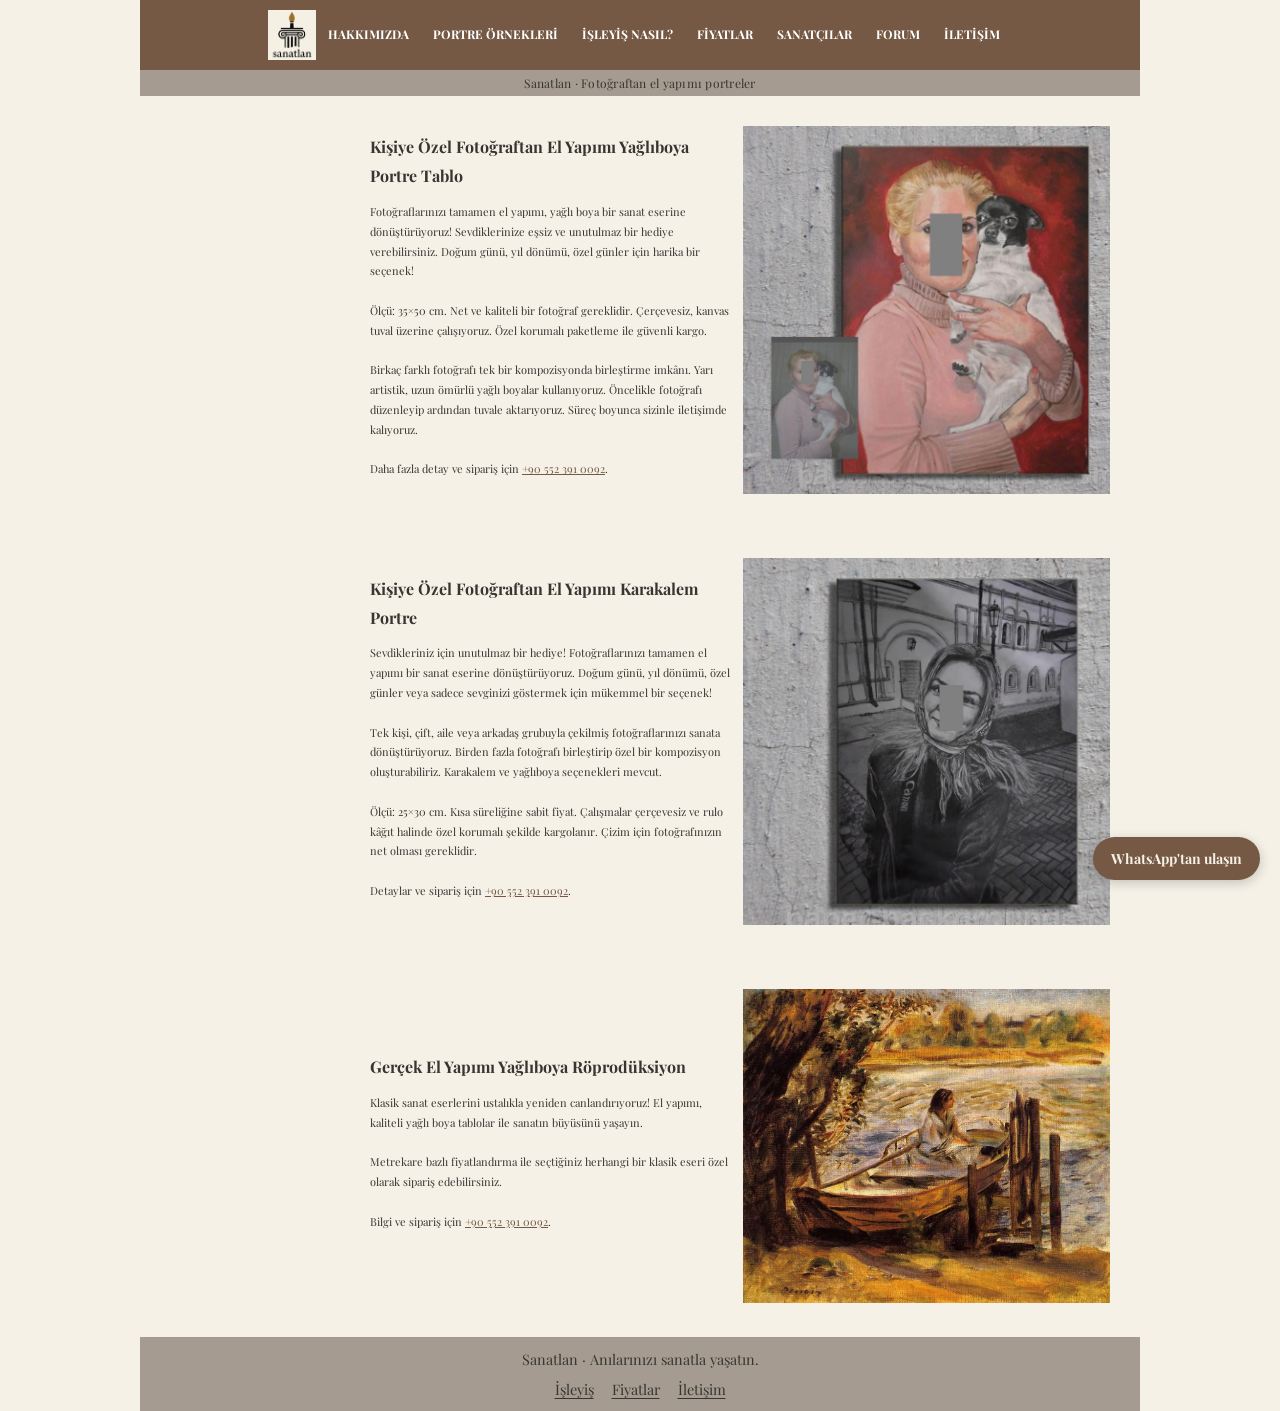
==== commit 2941e4ac: "Fix HTML encoding issues and update image sources" ====
--- a/index.html
+++ b/index.html
@@ -26,7 +26,7 @@
       Birkaç farklı fotoğrafı tek bir kompozisyonda birleştirme imkânı. Yarı artistik, uzun ömürlü yağlı boyalar kullanıyoruz. Öncelikle fotoğrafı düzenleyip ardından tuvale aktarıyoruz. Süreç boyunca sizinle iletişimde kalıyoruz.<br><br>
       Daha fazla detay ve sipariş için <a href="tel:5523910092">+90 552 391 0092</a>.</p>
     </div>
-    <div class="image"><img src="img/yagliboya/5y.jpg" alt="El yapımı yağlıboya portre"></div>
+    <div class="image"><img src="portre-10.jpg" alt="El yapımı yağlıboya portre"></div>
   </div>
 
   <div class="container">
@@ -37,7 +37,7 @@
       Ölçü: 25×30 cm. Kısa süreliğine sabit fiyat. Çalışmalar çerçevesiz ve rulo kâğıt halinde özel korumalı şekilde kargolanır. Çizim için fotoğrafınızın net olması gereklidir.<br><br>
       Detaylar ve sipariş için <a href="tel:5523910092">+90 552 391 0092</a>.</p>
     </div>
-    <div class="image"><img src="img/karakalem/3k.jpg" alt="El yapımı karakalem portre"></div>
+    <div class="image"><img src="portre-15.jpg" alt="El yapımı karakalem portre"></div>
   </div>
 
   <div class="container">
--- a/css/style.css
+++ b/css/style.css
@@ -1475,4 +1475,13 @@
     border-color: var(--palette-brown);
     background: var(--palette-brown);
   }
-}+}
+
+.figure-icon { width: 1.65rem; height: 1.65rem; fill: none; stroke: currentColor; stroke-linecap: round; stroke-linejoin: round; stroke-width: 1.7; }
+.reproduction-calculator { margin-top: 32px; padding-top: 30px; border-top: 1px solid #e5dccd; }
+.reproduction-calculator .page-heading { margin-bottom: 20px; }
+.reproduction-fields { display: grid; grid-template-columns: 1fr auto 1fr; gap: 10px; align-items: end; margin: 20px 0; }
+.reproduction-fields label { display: grid; gap: 6px; font-weight: 700; }
+.reproduction-fields input { min-height: 44px; padding: 8px 10px; border: 1px solid #d5c8b2; border-radius: 5px; background: #fff; color: #302a22; font: inherit; }
+.dimension-symbol { padding-bottom: 12px; font-size: 1.4rem; }
+@media (max-width: 560px) { .reproduction-fields { grid-template-columns: 1fr; } .dimension-symbol { display: none; } }
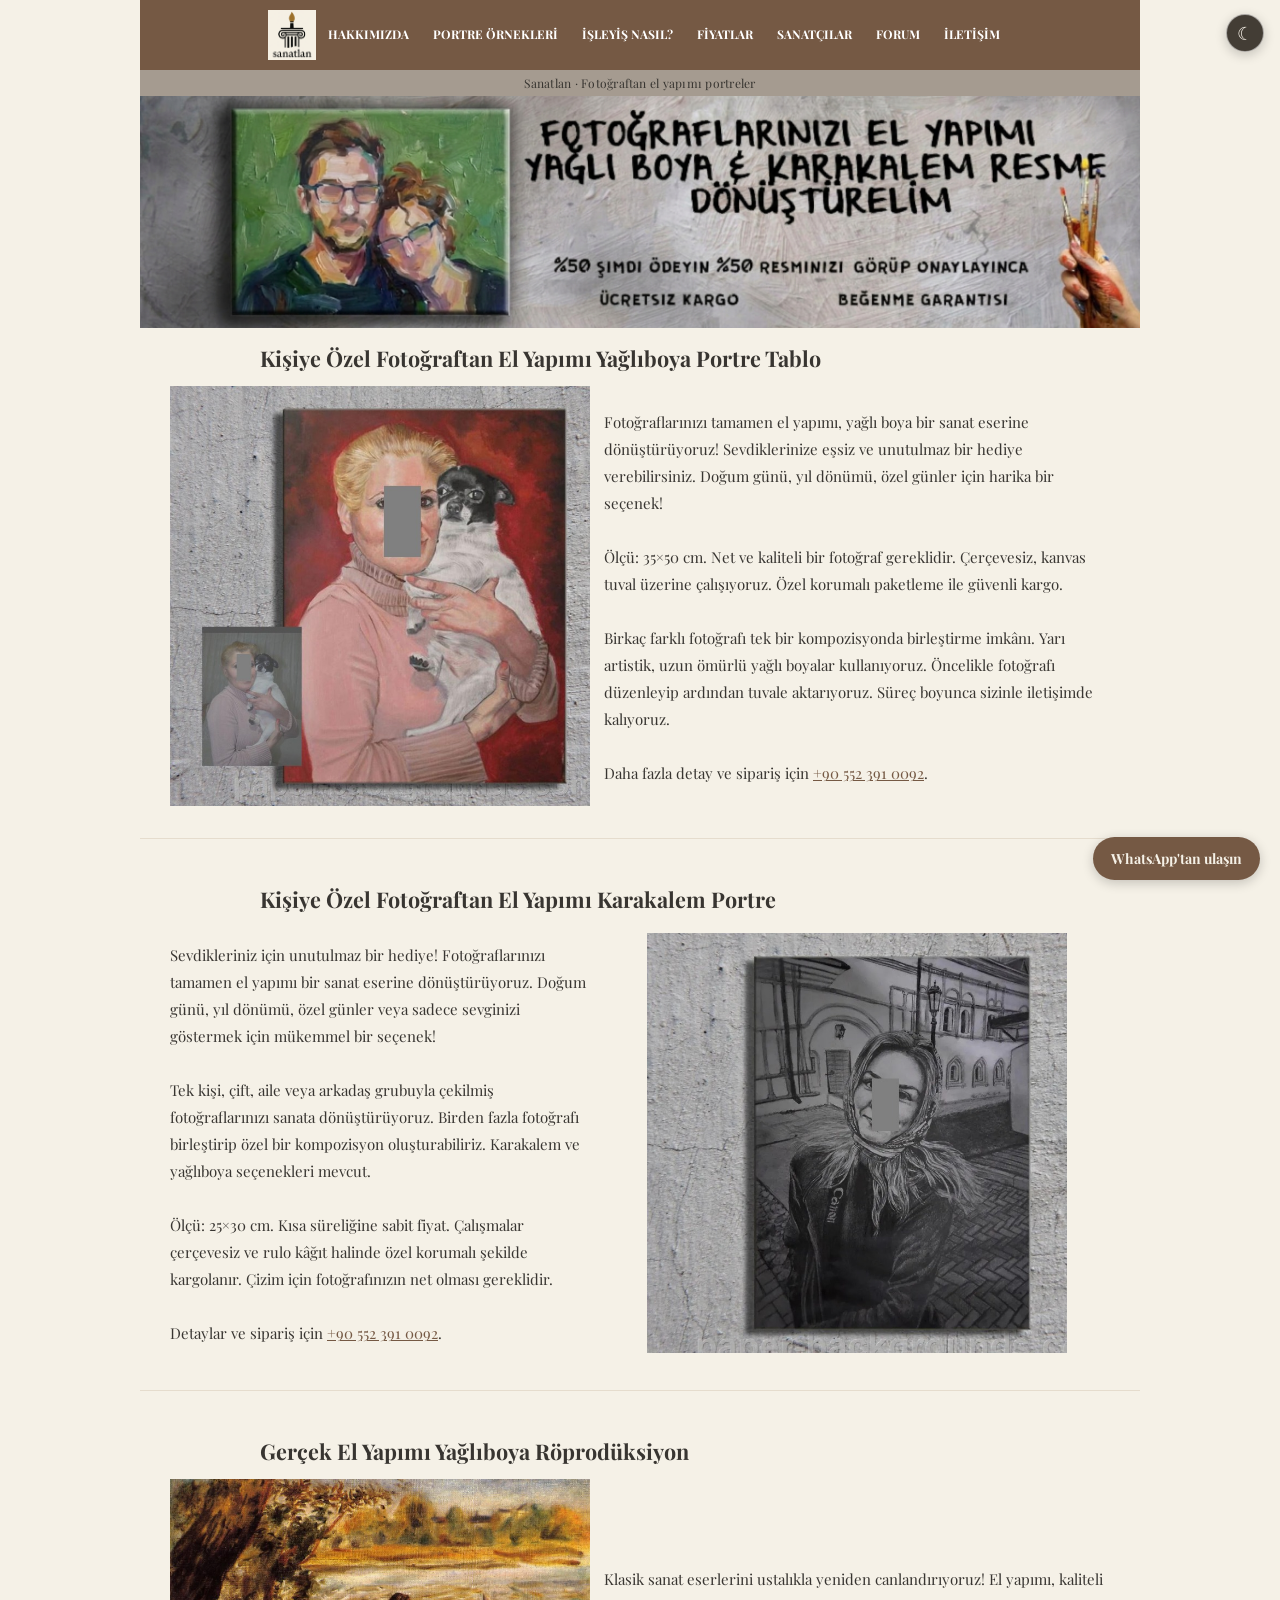
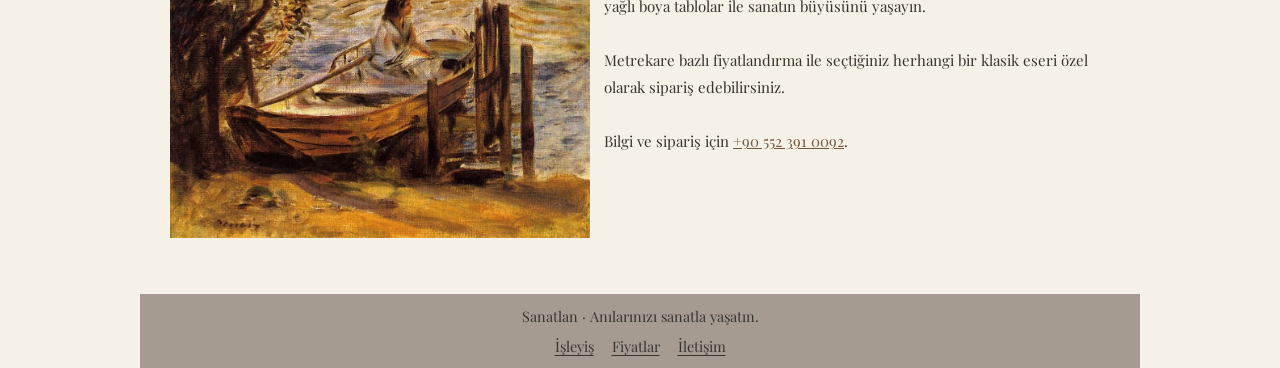
==== commit 181db019: ".ç" ====
--- a/index.html
+++ b/index.html
@@ -7,7 +7,7 @@
   <link href="https://fonts.googleapis.com/css2?family=Playfair+Display:wght@400;700&display=swap" rel="stylesheet">
   <link rel="stylesheet" href="css/style.css">
 </head>
-<body>
+<body class="home-page">
   <div class="navbar">
     <a class="logo" href="index.html" aria-label="Sanatlan ana sayfa"><img src="img/logo.png" alt="Sanatlan"></a>
     <div class="nav-links">
@@ -18,36 +18,53 @@
   </div>
   <div class="announcement-bar">Sanatlan · Fotoğraftan el yapımı portreler</div>
 
-  <div class="container">
+  <section class="about-slider" aria-label="Sanatlan çalışmalarından seçmeler">
+    <div class="about-slides">
+      <article class="about-slide is-active">
+        <picture>
+          <source media="(max-width: 768px)" srcset="img/anasayfa-slider-mobile.jpg">
+          <img src="img/anasayfa-slider.jpg" alt="Fotoğraftan el yapımı yağlıboya ve karakalem portre">
+        </picture>
+      </article>
+    </div>
+  </section>
+
+  <div class="container media-left">
+    <div class="section-title">
+      <h3>Kişiye Özel Fotoğraftan El Yapımı Yağlıboya Portre Tablo</h3>
+    </div>
+    <div class="image"><img src="portre-10.jpg" alt="El yapımı yağlıboya portre"></div>
     <div class="text">
-      <h3>Kişiye Özel Fotoğraftan El Yapımı Yağlıboya Portre Tablo</h3>
       <p>Fotoğraflarınızı tamamen el yapımı, yağlı boya bir sanat eserine dönüştürüyoruz! Sevdiklerinize eşsiz ve unutulmaz bir hediye verebilirsiniz. Doğum günü, yıl dönümü, özel günler için harika bir seçenek!<br><br>
       Ölçü: 35×50 cm. Net ve kaliteli bir fotoğraf gereklidir. Çerçevesiz, kanvas tuval üzerine çalışıyoruz. Özel korumalı paketleme ile güvenli kargo.<br><br>
       Birkaç farklı fotoğrafı tek bir kompozisyonda birleştirme imkânı. Yarı artistik, uzun ömürlü yağlı boyalar kullanıyoruz. Öncelikle fotoğrafı düzenleyip ardından tuvale aktarıyoruz. Süreç boyunca sizinle iletişimde kalıyoruz.<br><br>
       Daha fazla detay ve sipariş için <a href="tel:5523910092">+90 552 391 0092</a>.</p>
     </div>
-    <div class="image"><img src="portre-10.jpg" alt="El yapımı yağlıboya portre"></div>
   </div>
 
-  <div class="container">
+  <div class="container media-right">
+    <div class="section-title">
+      <h3>Kişiye Özel Fotoğraftan El Yapımı Karakalem Portre</h3>
+    </div>
+    <div class="image"><img src="portre-15.jpg" alt="El yapımı karakalem portre"></div>
     <div class="text">
-      <h3>Kişiye Özel Fotoğraftan El Yapımı Karakalem Portre</h3>
       <p>Sevdikleriniz için unutulmaz bir hediye! Fotoğraflarınızı tamamen el yapımı bir sanat eserine dönüştürüyoruz. Doğum günü, yıl dönümü, özel günler veya sadece sevginizi göstermek için mükemmel bir seçenek!<br><br>
       Tek kişi, çift, aile veya arkadaş grubuyla çekilmiş fotoğraflarınızı sanata dönüştürüyoruz. Birden fazla fotoğrafı birleştirip özel bir kompozisyon oluşturabiliriz. Karakalem ve yağlıboya seçenekleri mevcut.<br><br>
       Ölçü: 25×30 cm. Kısa süreliğine sabit fiyat. Çalışmalar çerçevesiz ve rulo kâğıt halinde özel korumalı şekilde kargolanır. Çizim için fotoğrafınızın net olması gereklidir.<br><br>
       Detaylar ve sipariş için <a href="tel:5523910092">+90 552 391 0092</a>.</p>
     </div>
-    <div class="image"><img src="portre-15.jpg" alt="El yapımı karakalem portre"></div>
   </div>
 
-  <div class="container">
+  <div class="container media-left">
+    <div class="section-title">
+      <h3>Gerçek El Yapımı Yağlıboya Röprodüksiyon</h3>
+    </div>
+    <div class="image"><img src="img/magaza/2m.jpg" alt="Yağlıboya röprodüksiyon örneği"></div>
     <div class="text">
-      <h3>Gerçek El Yapımı Yağlıboya Röprodüksiyon</h3>
       <p>Klasik sanat eserlerini ustalıkla yeniden canlandırıyoruz! El yapımı, kaliteli yağlı boya tablolar ile sanatın büyüsünü yaşayın.<br><br>
       Metrekare bazlı fiyatlandırma ile seçtiğiniz herhangi bir klasik eseri özel olarak sipariş edebilirsiniz.<br><br>
       Bilgi ve sipariş için <a href="tel:5523910092">+90 552 391 0092</a>.</p>
     </div>
-    <div class="image"><img src="img/magaza/2m.jpg" alt="Yağlıboya röprodüksiyon örneği"></div>
   </div>
 
   <footer class="site-footer"><p>Sanatlan · Anılarınızı sanatla yaşatın.</p><nav aria-label="Alt menü"><a href="isleyis.html">İşleyiş</a><a href="fiyatlar.html">Fiyatlar</a><a href="iletisim.html">İletişim</a></nav></footer>
--- a/css/style.css
+++ b/css/style.css
@@ -393,17 +393,27 @@
 /* -------------container zon------------  */
 
 .container {
-  display: flex;
-  align-items: center; /* Dikeyde ortalar */
-  gap: 5px;           /* Öğeler arasında boşluk */
-  padding: 30px; /* Üstten boşluk */
-}
+  display: grid;
+  grid-template-columns: minmax(260px, 420px) minmax(0, 1fr);
+  gap: 14px;
+  margin: 0 auto 24px;
+  padding: 22px 30px 28px;
+  border-bottom: 1px solid #e5dccd;
+  align-items: center;
+}
+.container:last-of-type { border-bottom: 0; }
+.section-title { grid-column: 1 / -1; width: 100%; max-width: 760px; margin: 0 auto; }
+.section-title h3 { margin: 0; font-size: 1.35rem; }
+.container .image { width: 100%; max-width: 420px; }
+.container.media-right .image { grid-column: 2; grid-row: 2; justify-self: end; }
+.container.media-right .text { grid-column: 1; grid-row: 2; }
+.container.media-left .image { grid-column: 1; grid-row: 2; }
+.container.media-left .text { grid-column: 2; grid-row: 2; }
 
 .text {
-  flex: 1;             /* Yazı alanı esneyerek yer kaplar */
-  padding-left: 200px; /* Yazı içeriğini sağa kaydırır */
-  margin-left: 0px; /* Kutunun tamamını sağa kaydırır */
-  font-size: 11px; /* 16px varsayılan, bu daha küçük */
+  width: min(100%, 760px);
+  margin: 0 auto;
+  font-size: 15px;
   line-height: 1.8;
 }
 
@@ -415,7 +425,8 @@
 }
 
 .image {
-  flex: 1;             /* Resim alanı da eşit yer kaplar */
+  width: min(100%, 760px);
+  margin: 0 auto;
 }
 
 .image img {
@@ -786,6 +797,43 @@
 .hero-copy > p:not(.eyebrow) { max-width: 520px; color: #6d6458; font-size: 1.08rem; }
 .hero-actions { display: flex; flex-wrap: wrap; gap: 12px; margin-top: 26px; }
 .hero-image { width: 100%; max-height: 520px; object-fit: cover; border-radius: 8px; box-shadow: 16px 16px 0 #e5d9c5; }
+.about-slider {
+  position: relative;
+  width: 100%;
+  aspect-ratio: 2134 / 496;
+  margin: 0 auto 8px;
+  overflow: hidden;
+  background: transparent;
+}
+.about-slide { position: absolute; inset: 0; display: none; }
+.about-slide.is-active { display: block; }
+.about-slide picture { display: block; width: 100%; height: 100%; }
+.about-slide img { display: block; width: 100%; height: 100%; object-fit: fill; }
+body.home-page .about-slider + .container { padding-top: 8px; }
+.about-slider-prev, .about-slider-next {
+  position: absolute;
+  top: 50%;
+  width: 40px;
+  height: 40px;
+  border: 0;
+  border-radius: 50%;
+  color: #fff;
+  background: #302a22aa;
+  font-size: 30px;
+  line-height: 1;
+  transform: translateY(-50%);
+  cursor: pointer;
+}
+.about-slider-prev { left: 16px; }
+.about-slider-next { right: 16px; }
+.about-slider-dots { position: absolute; right: 0; bottom: 18px; left: 0; display: flex; justify-content: center; gap: 7px; }
+.about-slider-dots button { width: 9px; height: 9px; padding: 0; border: 0; border-radius: 50%; background: #fff8; cursor: pointer; }
+.about-slider-dots button.is-active { background: #fff; }
+.contact-layout { display: grid; grid-template-columns: minmax(0, 1.15fr) minmax(280px, .85fr); gap: 28px; width: min(1120px, calc(100% - 48px)); margin: 0 auto 60px; }
+.contact-map { min-height: 400px; overflow: hidden; border-radius: 8px; background: #e5dccd; }
+.contact-map iframe { display: block; width: 100%; height: 400px; border: 0; }
+.contact-details { padding: 12px 4px; }
+.contact-details h2 { margin-top: 0; font-family: 'Playfair Display', Georgia, serif; }
 .intro-section { max-width: 1120px; margin: 0 auto; padding: 30px 40px 75px; text-align: center; }
 .intro-section h2 { font-family: 'Playfair Display', Georgia, serif; font-size: clamp(1.8rem, 4vw, 2.5rem); }
 .intro-section > p:not(.eyebrow) { max-width: 720px; margin: 0 auto; color: #6d6458; }
@@ -1029,6 +1077,16 @@
   line-height: normal;
 }
 
+body.forum-page {
+  min-height: 100vh;
+  display: flex;
+  flex-direction: column;
+}
+
+body.forum-page .forum-main {
+  flex: 1;
+}
+
 .navbar {
   min-height: 0;
   max-width: none;
@@ -1165,6 +1223,11 @@
   .announcement-bar { margin-left: 0; color: #302a22; background: #c19a6b; }
   .page-main { padding: 20px 8px; }
   .container { display: flex; flex-direction: column; gap: 10px; margin: 0; padding: 14px 10px; }
+  .container .image,
+  .container.media-right .image,
+  .container.media-left .image,
+  .container.media-right .text,
+  .container.media-left .text { width: 100%; max-width: 100%; order: initial; }
   .container .text, .text { padding-left: 0; margin: 0; font-size: 15px; }
   .image { float: none; max-width: 100%; margin: 0; }
   .image img { max-width: 100%; }
@@ -1260,6 +1323,17 @@
 .choice-card img { height: 68px; aspect-ratio: auto; object-fit: cover; }
 .choice-card span { padding: 5px 3px; font-size: .78rem; }
 .choice-card input { top: 5px; left: 5px; width: 15px; height: 15px; }
+.choice-icon {
+  display: block;
+  width: 28px;
+  height: 28px;
+  margin: 6px auto 0;
+  fill: none;
+  stroke: currentColor;
+  stroke-linecap: round;
+  stroke-linejoin: round;
+  stroke-width: 1.5;
+}
 .style-group .choice-grid-small { grid-template-columns: repeat(3, minmax(0, 1fr)); }
 .style-group .choice-card img { height: 72px; aspect-ratio: auto; }
 .count-fields { grid-template-columns: repeat(2, minmax(0, 1fr)); gap: 12px; margin: 12px 0; }
@@ -1372,7 +1446,9 @@
 .navbar, .button, .button:hover, .filters button.active, .filters button:hover,
 .forum-back:hover, .artist-period-heading, .artist-select:hover, .artist-select.active,
 .artist-work-option:hover, .artist-work-option.active, .count-choice.active,
-.choice-card input:checked + img + span {
+.choice-card input:checked + img + span,
+.choice-card input:checked + img + .choice-icon + span,
+.choice-card input:checked + .choice-icon + span {
   color: var(--palette-canvas);
   background-color: var(--palette-brown);
 }
@@ -1450,6 +1526,153 @@
 .card:hover { color: var(--palette-ink); background: var(--palette-taupe); }
 ::selection { color: var(--palette-canvas); background: var(--palette-brown); }
 
+.theme-toggle {
+  position: fixed;
+  z-index: 1100;
+  top: 14px;
+  right: 16px;
+  display: inline-flex;
+  align-items: center;
+  justify-content: center;
+  width: 38px;
+  height: 38px;
+  padding: 0;
+  border: 1px solid #fff8;
+  border-radius: 22px;
+  color: #fffaf0;
+  background: #302a22e6;
+  font: inherit;
+  font-size: 1.15rem;
+  cursor: pointer;
+  box-shadow: 0 3px 12px #0003;
+  transition: background .2s, color .2s, transform .2s;
+}
+.theme-toggle:hover, .theme-toggle:focus-visible {
+  color: #302a22;
+  background: #f5f1e7;
+  transform: translateY(-1px);
+}
+.theme-toggle > span:first-child { line-height: 1; }
+
+body.dark-mode {
+  --palette-canvas: #211f1c;
+  --palette-ink: #eee8dd;
+  --palette-taupe: #4a4037;
+  --palette-brown: #b89468;
+  --palette-gold: #3a322b;
+  color: var(--palette-ink);
+  background: var(--palette-canvas);
+}
+body.dark-mode .theme-toggle {
+  color: #302a22;
+  background: #d7b783;
+  border-color: #d7b783;
+}
+body.dark-mode .theme-toggle:hover,
+body.dark-mode .theme-toggle:focus-visible {
+  color: #fffaf0;
+  background: #755944;
+}
+body.dark-mode .page-heading p,
+body.dark-mode .process-step p,
+body.dark-mode .community-card p,
+body.dark-mode .feature-card p,
+body.dark-mode .artist-card > p,
+body.dark-mode .artist-bio,
+body.dark-mode .artist-work-description,
+body.dark-mode .forum-topic p,
+body.dark-mode .hero-copy > p:not(.eyebrow),
+body.dark-mode .contact-details p {
+  color: #c9c0b4;
+}
+body.dark-mode .feature-card,
+body.dark-mode .product-card,
+body.dark-mode .artist-card,
+body.dark-mode .community-card,
+body.dark-mode .contact-card,
+body.dark-mode .process-step,
+body.dark-mode .calculator-section,
+body.dark-mode .forum-topic {
+  color: var(--palette-ink);
+  background: #2b2723;
+  border-color: #675544;
+}
+body.dark-mode .choice-card,
+body.dark-mode .count-fields select,
+body.dark-mode #orderPhoto,
+body.dark-mode .product-card td,
+body.dark-mode .artist-detail,
+body.dark-mode .artist-detail-intro,
+body.dark-mode .artist-work-showcase {
+  color: var(--palette-ink);
+  background: #302b26;
+  border-color: #675544;
+}
+body.dark-mode .announcement-bar,
+body.dark-mode .site-footer {
+  color: var(--palette-ink);
+  background: #3a322b;
+}
+body.dark-mode .navbar {
+  color: #fffaf0;
+  background: #302820;
+}
+body.dark-mode .navbar a { color: #fffaf0; }
+body.dark-mode .navbar a:hover,
+body.dark-mode .navbar .nav-links a:hover,
+body.dark-mode .navbar .nav-links a:focus-visible {
+  color: #fffaf0;
+  background: #755944;
+}
+body.dark-mode .filters button {
+  color: #eadcc8;
+  border-color: #80694d;
+  background: #3a322b;
+}
+body.dark-mode .filters button.active,
+body.dark-mode .filters button:hover {
+  color: #211f1c;
+  background: #b89468;
+}
+body.dark-mode .gallery .item { background: #4a4037; }
+body.dark-mode .estimate-box,
+body.dark-mode .forum-topic-card,
+body.dark-mode .artist-select,
+body.dark-mode .artist-work-option,
+body.dark-mode .count-choice,
+body.dark-mode .forum-back {
+  color: var(--palette-ink);
+  background: #4a4037;
+  border-color: #80694d;
+}
+body.dark-mode .artist-select.active,
+body.dark-mode .artist-work-option.active,
+body.dark-mode .count-choice.active {
+  color: #211f1c;
+  background: #b89468;
+}
+body.dark-mode .site-footer nav a,
+body.dark-mode a,
+body.dark-mode .source-link,
+body.dark-mode .forum-topic a {
+  color: #d7b783;
+}
+body.dark-mode .button,
+body.dark-mode .whatsapp-button {
+  color: #211f1c;
+  background: #b89468;
+}
+body.dark-mode .button:hover { background: #d7b783; }
+body.dark-mode .modal { background: rgb(10 9 8 / 94%); }
+body.dark-mode .upload-label span,
+body.dark-mode .estimate-note,
+body.dark-mode .order-status,
+body.dark-mode .artist-portrait-status,
+body.dark-mode .artist-image-status,
+body.dark-mode .source-note {
+  color: #c9c0b4;
+}
+
 @media (min-width: 769px) {
   .site-footer { color: var(--palette-ink); background: var(--palette-gold); }
   body .filters button,
@@ -1478,6 +1701,12 @@
 }
 
 .figure-icon { width: 1.65rem; height: 1.65rem; fill: none; stroke: currentColor; stroke-linecap: round; stroke-linejoin: round; stroke-width: 1.7; }
+.size-choice-card .choice-icon { height: 30px; }
+.size-choice-card:nth-child(1) .choice-icon { width: 25px; }
+.size-choice-card:nth-child(2) .choice-icon { width: 32px; }
+.size-choice-card:nth-child(3) .choice-icon { width: 40px; }
+.size-choice-card:nth-child(4) .choice-icon { width: 48px; }
+.count-choice .figure-icon { width: 42px; height: 24px; max-width: 100%; }
 .reproduction-calculator { margin-top: 32px; padding-top: 30px; border-top: 1px solid #e5dccd; }
 .reproduction-calculator .page-heading { margin-bottom: 20px; }
 .reproduction-fields { display: grid; grid-template-columns: 1fr auto 1fr; gap: 10px; align-items: end; margin: 20px 0; }
@@ -1485,3 +1714,92 @@
 .reproduction-fields input { min-height: 44px; padding: 8px 10px; border: 1px solid #d5c8b2; border-radius: 5px; background: #fff; color: #302a22; font: inherit; }
 .dimension-symbol { padding-bottom: 12px; font-size: 1.4rem; }
 @media (max-width: 560px) { .reproduction-fields { grid-template-columns: 1fr; } .dimension-symbol { display: none; } }
+/* Keep the mobile navigation and page content in the same viewport. */
+@media (max-width: 768px) {
+  body {
+    width: calc(100% - 80px);
+    margin: 0 0 0 80px;
+    overflow-x: hidden;
+  }
+
+  .navbar {
+    position: fixed;
+    z-index: 1000;
+    top: 0;
+    left: 0;
+    width: 80px;
+    height: 100vh;
+    height: 100dvh;
+    flex-direction: column;
+    justify-content: flex-start;
+    align-items: center;
+    overflow-y: auto;
+    padding: 10px 4px;
+    background: var(--palette-brown);
+  }
+
+  .navbar .logo img {
+    content: url('togo.png');
+    height: 58px;
+    margin-bottom: 12px;
+  }
+
+  .navbar .nav-links {
+    display: flex;
+    flex-direction: column;
+    width: 100%;
+    gap: 3px;
+  }
+
+  .navbar .nav-links a {
+    display: block;
+    margin: 0;
+    padding: 9px 2px;
+    color: var(--palette-canvas);
+    background: transparent;
+    font-size: 10px;
+    line-height: 1.35;
+    text-align: center;
+    overflow-wrap: anywhere;
+  }
+
+  .page-main {
+    width: calc(100% - 28px);
+    margin: 0 auto;
+  }
+
+  .about-slider { width: 100%; aspect-ratio: 980 / 496; margin: 0 auto 4px; }
+  body.home-page .about-slider + .container { padding-top: 0; }
+  .contact-layout { grid-template-columns: 1fr; width: calc(100% - 28px); gap: 18px; }
+  .contact-map, .contact-map iframe { min-height: 300px; height: 300px; }
+
+  .gallery {
+    grid-template-columns: repeat(2, minmax(0, 1fr));
+    width: 100%;
+    margin: 20px 0;
+  }
+
+  .filters {
+    position: static;
+    display: block;
+    width: 100%;
+    margin: 12px 0;
+    padding: 0;
+    text-align: left;
+  }
+
+  .filters button {
+    display: inline-block;
+    width: calc(50% - 6px);
+    margin: 0 3px 6px 0;
+    padding: 8px 6px;
+    line-height: 1.2;
+  }
+
+  .pricing-grid,
+  .calculator-section {
+    width: 100%;
+    margin-right: 0;
+    margin-left: 0;
+  }
+}
